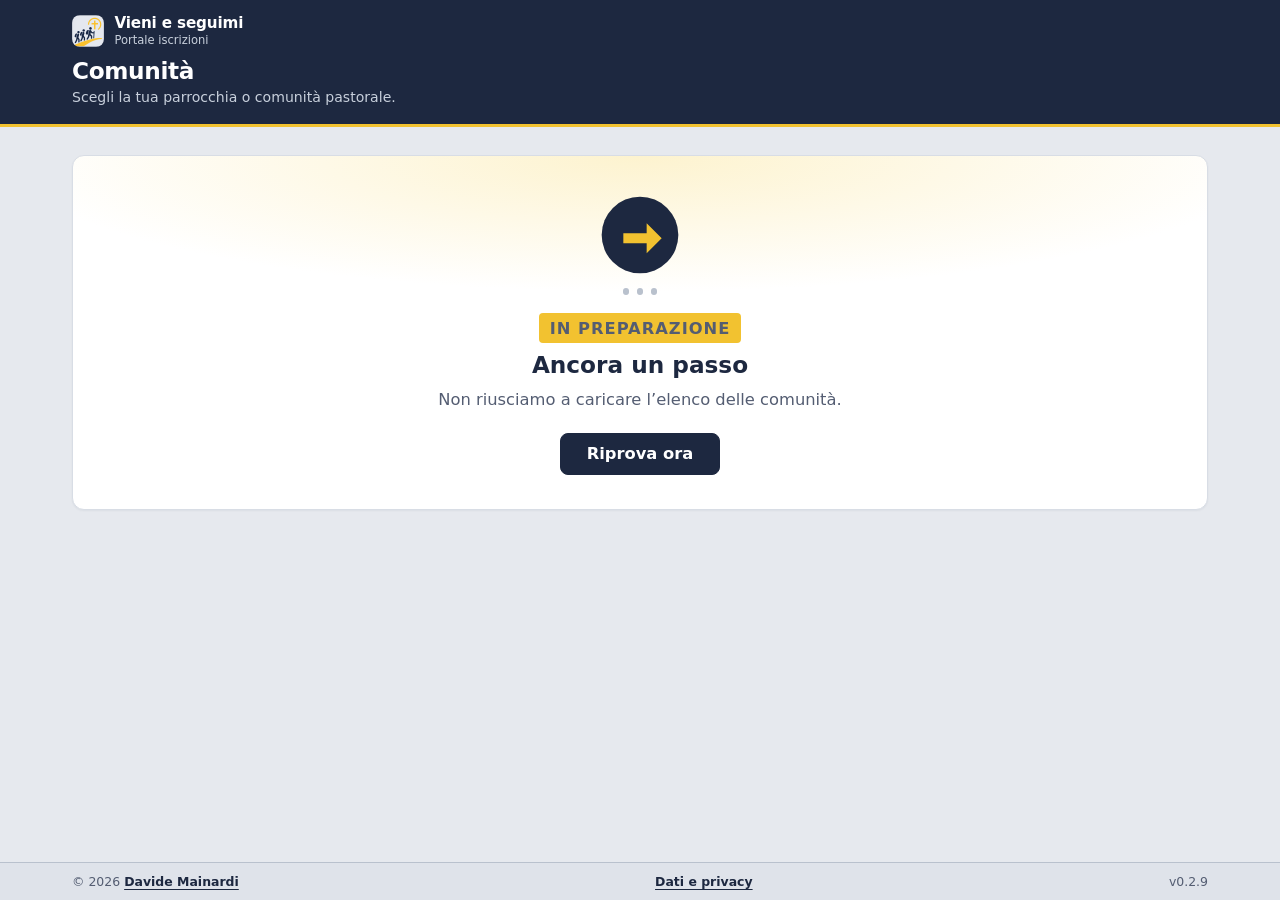
==== index.html @ 907c8ead "chore(release): publish v0.2.9" ====
<!doctype html>
<html lang="it">
<head>
<meta charset="utf-8">
<meta name="viewport" content="width=device-width, initial-scale=1">
<meta http-equiv="Content-Security-Policy" content="default-src 'self'; script-src 'self' 'unsafe-inline'; style-src 'self' 'unsafe-inline' https://fonts.googleapis.com; font-src https://fonts.gstatic.com; img-src 'self' data: blob: https:; connect-src 'self' https://script.google.com https://script.googleusercontent.com; object-src 'none'; base-uri 'self'; form-action 'self'">
<meta name="referrer" content="strict-origin-when-cross-origin">
<title>Vieni e seguimi — iscrizioni ai pellegrinaggi</title>
<meta name="description" content="Vieni e seguimi: iscrizioni ai pellegrinaggi della parrocchia.">
<meta property="og:title" content="Vieni e seguimi — iscrizioni ai pellegrinaggi">
<meta property="og:description" content="Compila il modulo per iscriverti. Ricevi subito un’email di riepilogo; la conferma arriva dalla segreteria.">
<meta property="og:image" content="https://vienieseguimi.github.io/img/og-image.png">
<meta property="og:image:width" content="1200">
<meta property="og:image:height" content="630">
<meta property="og:type" content="website">
<meta name="theme-color" content="#1d2840">
<!-- Su GitHub Pages di progetto: basePath = '/nome-repo' (stesso valore in config.js). -->
<script>window.PELLEGRINAGGIO_BOOT = { basePath: '' };</script>
<script>
(function (b) {
  b = String(b || '').replace(/\/$/, '');
  document.write('<base href="' + location.origin + (b || '') + '/">');
})(window.PELLEGRINAGGIO_BOOT.basePath);
</script>
<link rel="icon" href="favicon.svg" type="image/svg+xml">
<link rel="icon" href="favicon.ico" sizes="any">
<link rel="apple-touch-icon" href="apple-touch-icon.png">
<link rel="manifest" href="manifest.webmanifest">
<link rel="preconnect" href="https://fonts.googleapis.com">
<link rel="preconnect" href="https://fonts.gstatic.com" crossorigin>
<link href="https://fonts.googleapis.com/css2?family=Atkinson+Hyperlegible:ital,wght@0,400;0,700;1,400&display=swap" rel="stylesheet">
<link rel="stylesheet" href="css/base.css">
<link rel="stylesheet" href="css/registration.css">
</head>
<body>

<!-- Home: elenco pellegrinaggi aperti -->
<div id="vista-home" hidden>
  <header class="testata">
    <div class="colonna">
      <div class="testata-brand-riga">
        <a class="testata-indietro" id="link-portale-home" href="/" hidden aria-label="Tutte le comunità">←</a>
        <a class="brand" href="/" aria-label="Vieni e seguimi — home">
          <img class="brand-mark" data-brand-logo src="img/logo-icona.png" width="40" height="40" alt="">
          <span class="brand-testi">
            <span class="brand-nome" id="home-parrocchia" data-brand-nome>Vieni e seguimi</span>
            <span class="brand-sotto" id="home-brand-sotto">Iscrizioni ai pellegrinaggi</span>
          </span>
        </a>
      </div>
      <h1>Iscrizioni</h1>
      <p class="meta-home">Scegli il pellegrinaggio a cui vuoi iscriverti.</p>
    </div>
  </header>
  <main class="colonna" id="elenco-edizioni">
    <p class="caricamento-home" id="home-caricamento">Caricamento…</p>
    <div id="home-lista" class="lista-edizioni" hidden></div>
    <div id="home-vuoto" class="stato-home" hidden>
      <div class="stato-home-figura" aria-hidden="true">
        <svg class="stato-home-segnavia" viewBox="0 0 96 96" width="72" height="72" focusable="false">
          <circle cx="48" cy="48" r="46" fill="currentColor" class="stato-home-disco"/>
          <path d="M28 46h28V34l18 18-18 18V58H28z" fill="currentColor" class="stato-home-freccia"/>
        </svg>
      </div>
      <h2>Nessun pellegrinaggio aperto</h2>
      <p>Al momento non ci sono iscrizioni da compilare. Torna più tardi oppure scrivi alla segreteria.</p>
    </div>
    <div id="home-errore" class="stato-home stato-home-attesa" hidden role="status">
      <div class="stato-home-figura" aria-hidden="true">
        <svg class="stato-home-segnavia stato-home-segnavia-viva" viewBox="0 0 96 96" width="80" height="80" focusable="false">
          <circle cx="48" cy="48" r="46" fill="currentColor" class="stato-home-disco"/>
          <path d="M28 46h28V34l18 18-18 18V58H28z" fill="currentColor" class="stato-home-freccia"/>
        </svg>
        <span class="stato-home-passi">
          <i></i><i></i><i></i>
        </span>
      </div>
      <p class="stato-home-etichetta">In preparazione</p>
      <h2>Ancora un passo</h2>
      <p>Il servizio delle iscrizioni non è ancora attivo. Torna a questa pagina tra poco: qui comparirà l’elenco dei pellegrinaggi.</p>
      <p class="stato-home-azioni">
        <button type="button" class="btn" id="home-riprova">Riprova ora</button>
      </p>
    </div>
    <div id="home-portale" class="lista-edizioni" hidden></div>
    <div id="home-ente-mancante" class="stato-home" hidden role="status">
      <div class="stato-home-figura" aria-hidden="true">
        <svg class="stato-home-segnavia" viewBox="0 0 96 96" width="72" height="72" focusable="false">
          <circle cx="48" cy="48" r="46" fill="currentColor" class="stato-home-disco"/>
          <path d="M28 46h28V34l18 18-18 18V58H28z" fill="currentColor" class="stato-home-freccia"/>
        </svg>
      </div>
      <h2>Comunità non trovata</h2>
      <p id="home-ente-mancante-msg">Questo indirizzo non corrisponde a una parrocchia o comunità attiva.</p>
      <p class="stato-home-azioni"><a class="btn btn-secondario" id="link-portale-mancante" href="/">Torna all’elenco</a></p>
    </div>
  </main>
  <footer class="piede">
    <div class="colonna piede-interno">
      <div class="piede-blocco" id="piede-segreteria">
        <p class="piede-etichetta">Segreteria</p>
        <p><a href="secretariat.html" id="link-secretariat">Accesso al pannello segreteria</a></p>
      </div>
      <div class="piede-blocco" id="piede-piattaforma" hidden>
        <p class="piede-etichetta">Comunità</p>
        <p><a href="/">Tutte le comunità</a></p>
      </div>
      <div class="piede-blocco piede-portale" data-piede-portale hidden>
        <p class="piede-etichetta">Piattaforma</p>
        <a class="brand brand-piede" href="/" aria-label="Vieni e seguimi — portale">
          <img class="brand-mark" src="img/logo-icona.png" width="32" height="32" alt="">
          <span class="brand-testi">
            <span class="brand-nome">Vieni e seguimi</span>
            <span class="brand-sotto">Iscrizioni ai pellegrinaggi</span>
          </span>
        </a>
      </div>
      <div class="piede-meta">
        <p class="piede-copy">© 2026 <a href="https://github.com/davidemainardi" rel="noopener noreferrer" target="_blank">Davide Mainardi</a></p>
        <p class="piede-privacy"><a href="#privacy" data-apri-privacy>Dati e privacy</a></p>
        <p class="piede-versione" data-site-version></p>
      </div>
    </div>
  </footer>
</div>

<!-- Modulo iscrizione per un pellegrinaggio -->
<div id="vista-modulo" hidden>
<header class="testata">
  <div class="colonna">
    <div class="testata-brand-riga">
      <a class="testata-indietro" id="link-home-testata" href="/" aria-label="Tutti i pellegrinaggi">←</a>
      <a class="brand" id="link-brand-modulo" href="/" aria-label="Torna all’elenco">
        <img class="brand-mark" data-brand-logo src="img/logo-icona.png" width="40" height="40" alt="">
        <span class="brand-testi">
          <span class="brand-nome" data-brand-nome>Vieni e seguimi</span>
          <span class="brand-sotto">Iscrizioni ai pellegrinaggi</span>
        </span>
      </a>
    </div>
    <div class="testata-griglia">
      <div class="testata-titoli">
        <h1>
          <span class="meta" data-evento="meta"></span>
          <span class="titolo-evento" data-evento="titolo"></span>
        </h1>
      </div>
      <dl class="fatti">
        <div><dt>Quando</dt><dd data-evento="quando"></dd></div>
        <div><dt>Quota</dt><dd data-evento="quota"></dd></div>
        <div><dt>Iscrizioni</dt><dd data-evento="scadenza"></dd></div>
      </dl>
    </div>
  </div>
</header>

<main class="colonna" id="contenuto">

  <div id="chiuse" class="stato-home" hidden>
    <div class="stato-home-figura" aria-hidden="true">
      <svg class="stato-home-segnavia" viewBox="0 0 96 96" width="72" height="72" focusable="false">
        <circle cx="48" cy="48" r="46" fill="currentColor" class="stato-home-disco"/>
        <path d="M28 46h28V34l18 18-18 18V58H28z" fill="currentColor" class="stato-home-freccia"/>
      </svg>
    </div>
    <h2>Le iscrizioni sono chiuse</h2>
    <p>Per informazioni contatta <span data-evento="contatto"></span>.</p>
    <p class="stato-home-azioni"><a class="btn btn-secondario" id="link-altre" href="/">Altri pellegrinaggi</a></p>
  </div>

  <div id="non-ancora" class="stato-home" hidden>
    <div class="stato-home-figura" aria-hidden="true">
      <svg class="stato-home-segnavia" viewBox="0 0 96 96" width="72" height="72" focusable="false">
        <circle cx="48" cy="48" r="46" fill="currentColor" class="stato-home-disco"/>
        <path d="M28 46h28V34l18 18-18 18V58H28z" fill="currentColor" class="stato-home-freccia"/>
      </svg>
    </div>
    <h2>Le iscrizioni non sono ancora aperte</h2>
    <p>Potrai compilare e inviare l’iscrizione a partire dal <strong id="non-ancora-quando"></strong>.</p>
    <p>Per informazioni contatta <span data-evento="contatto"></span>.</p>
    <p class="stato-home-azioni"><a class="btn btn-secondario" id="link-non-ancora" href="/">Altri pellegrinaggi</a></p>
  </div>

  <div id="edizione-mancante" class="stato-home" hidden>
    <div class="stato-home-figura" aria-hidden="true">
      <svg class="stato-home-segnavia" viewBox="0 0 96 96" width="72" height="72" focusable="false">
        <circle cx="48" cy="48" r="46" fill="currentColor" class="stato-home-disco"/>
        <path d="M28 46h28V34l18 18-18 18V58H28z" fill="currentColor" class="stato-home-freccia"/>
      </svg>
    </div>
    <h2>Pellegrinaggio non trovato</h2>
    <p>Controlla il link oppure torna all’elenco.</p>
    <p class="stato-home-azioni"><a class="btn btn-secondario" id="link-home-mancante" href="/">Torna all’elenco</a></p>
  </div>

  <form id="modulo" novalidate hidden>
    <div class="modulo-guida">
      <p class="intro">Compila in <strong class="accento" id="intro-passi-n">4</strong> <span id="intro-passi-label">passi</span>. Ricevi subito un’email di riepilogo (non è ancora la conferma); la segreteria ti riscrive quando l’iscrizione è confermata.</p>

      <nav class="stepper" aria-label="Passi dell’iscrizione">
        <ol class="stepper-lista" id="stepper">
          <li class="stepper-voce" data-step="0" aria-current="step">
            <button type="button" class="stepper-btn" data-vai="0" disabled>
              <span class="stepper-num">1</span>
              <span class="stepper-label">Persona</span>
            </button>
          </li>
          <li class="stepper-voce" data-step="1">
            <button type="button" class="stepper-btn" data-vai="1" disabled>
              <span class="stepper-num">2</span>
              <span class="stepper-label">Contatti</span>
            </button>
          </li>
          <li class="stepper-voce" data-step="2">
            <button type="button" class="stepper-btn" data-vai="2" disabled>
              <span class="stepper-num">3</span>
              <span class="stepper-label">Camera</span>
            </button>
          </li>
          <li class="stepper-voce" id="stepper-documenti" data-step="3" hidden>
            <button type="button" class="stepper-btn" data-vai="3" disabled>
              <span class="stepper-num">4</span>
              <span class="stepper-label">Documenti</span>
            </button>
          </li>
          <li class="stepper-voce" id="stepper-invio" data-step="3">
            <button type="button" class="stepper-btn" id="stepper-btn-invio" data-vai="3" disabled>
              <span class="stepper-num" id="stepper-num-invio">4</span>
              <span class="stepper-label">Invio</span>
            </button>
          </li>
        </ol>
      </nav>
    </div>

    <div class="modulo-corpo">
    <div id="riepilogo-errori" class="riepilogo-errori" tabindex="-1" hidden>
      <h2>Mancano alcune informazioni</h2>
      <ul></ul>
    </div>

    <div class="passi">
      <fieldset class="gruppo passo-pannello" data-passo="0">
        <legend><h2>Chi partecipa</h2></legend>

        <div class="campi-riga">
          <div class="campo" data-campo="nome">
            <label for="nome">Nome</label>
            <p class="messaggio-errore" id="nome-errore"></p>
            <input type="text" id="nome" name="nome" autocomplete="given-name" maxlength="80" required aria-describedby="nome-errore">
          </div>

          <div class="campo" data-campo="cognome">
            <label for="cognome">Cognome</label>
            <p class="messaggio-errore" id="cognome-errore"></p>
            <input type="text" id="cognome" name="cognome" autocomplete="family-name" maxlength="80" required aria-describedby="cognome-errore">
          </div>
        </div>

        <div class="campo" data-campo="data_nascita">
          <label for="data_nascita_vista">Data di nascita</label>
          <span class="aiuto" id="data-aiuto">gg/mm/aaaa · oppure usa il calendario</span>
          <p class="messaggio-errore" id="data_nascita-errore"></p>
          <div class="data-picker">
            <input type="text" id="data_nascita_vista" inputmode="numeric" autocomplete="bday"
              placeholder="gg/mm/aaaa" maxlength="10" class="data-picker-testo"
              aria-describedby="data-aiuto data_nascita-errore" required>
            <label class="data-picker-trigger" for="data_nascita" title="Apri il calendario">
              <span class="visually-hidden">Apri il calendario</span>
              <svg viewBox="0 0 24 24" width="20" height="20" aria-hidden="true" focusable="false">
                <rect x="3" y="5" width="18" height="16" rx="2" fill="none" stroke="currentColor" stroke-width="2"/>
                <path d="M3 10h18M8 3v4M16 3v4" fill="none" stroke="currentColor" stroke-width="2" stroke-linecap="round"/>
              </svg>
              <input type="date" id="data_nascita" name="data_nascita" class="data-picker-nativo"
                lang="it" min="1900-01-01">
            </label>
          </div>
        </div>

        <div class="campo" data-campo="tutore" id="campo-tutore" hidden>
          <label for="tutore">Nome e cognome di un genitore o tutore</label>
          <span class="aiuto">Chi partecipa è minorenne: serve un adulto di riferimento.</span>
          <p class="messaggio-errore" id="tutore-errore"></p>
          <input type="text" id="tutore" name="tutore" maxlength="120" aria-describedby="tutore-errore">
        </div>
      </fieldset>

      <fieldset class="gruppo passo-pannello" data-passo="1" hidden>
        <legend><h2>Come contattarti</h2></legend>

        <div class="campo" data-campo="email">
          <label for="email">Email</label>
          <span class="aiuto">Qui arriva subito il riepilogo; la conferma dell’iscrizione arriva dopo, dalla segreteria.</span>
          <p class="messaggio-errore" id="email-errore"></p>
          <input type="email" id="email" name="email" autocomplete="email" maxlength="120" required aria-describedby="email-errore" spellcheck="false">
        </div>

        <div class="campi-riga">
          <div class="campo" data-campo="telefono">
            <label for="telefono">Telefono</label>
            <p class="messaggio-errore" id="telefono-errore"></p>
            <input type="tel" id="telefono" name="telefono" autocomplete="tel" maxlength="30" required aria-describedby="telefono-errore">
          </div>

          <div class="campo" data-campo="comune">
            <label for="comune">Comune di residenza</label>
            <p class="messaggio-errore" id="comune-errore"></p>
            <input type="text" id="comune" name="comune" autocomplete="address-level2" maxlength="80" required aria-describedby="comune-errore">
          </div>
        </div>

        <div class="campo" data-campo="indirizzo">
          <label for="indirizzo">Indirizzo di residenza</label>
          <span class="aiuto">Via e numero civico. Serve alla segreteria per verificare l’appartenenza alla parrocchia.</span>
          <p class="messaggio-errore" id="indirizzo-errore"></p>
          <input type="text" id="indirizzo" name="indirizzo" autocomplete="street-address" maxlength="150" required aria-describedby="indirizzo-errore">
        </div>

        <fieldset class="campo scelta" id="campo-parrocchiano" data-campo="parrocchiano_dichiarato" aria-describedby="parrocchiano_dichiarato-errore">
          <legend>Fai parte della nostra parrocchia?</legend>
          <p class="messaggio-errore" id="parrocchiano_dichiarato-errore"></p>
          <div class="opzioni in-riga">
            <label class="opzione"><input type="radio" name="parrocchiano_dichiarato" value="si"> Sì</label>
            <label class="opzione"><input type="radio" name="parrocchiano_dichiarato" value="no"> No</label>
            <label class="opzione"><input type="radio" name="parrocchiano_dichiarato" value="non_so"> Non lo so</label>
          </div>
        </fieldset>
      </fieldset>

      <fieldset class="gruppo passo-pannello" data-passo="2" hidden>
        <legend><h2>Sistemazione</h2></legend>

        <fieldset class="campo scelta" data-campo="sistemazione" aria-describedby="sistemazione-errore">
          <legend>Che camera vuoi?</legend>
          <span class="aiuto">Camera singola con supplemento (posti limitati). In doppia iscrivi anche il compagno di camera in questo modulo.</span>
          <p class="messaggio-errore" id="sistemazione-errore"></p>
          <div class="opzioni">
            <label class="opzione"><input type="radio" name="sistemazione" value="doppia"> Camera doppia</label>
            <label class="opzione"><input type="radio" name="sistemazione" value="singola"> <span>Camera singola <span class="aiuto-inline">· con supplemento</span></span></label>
          </div>
        </fieldset>

        <div class="campi-riga" id="blocco-compagno" hidden>
          <div class="campo" data-campo="compagno_nome">
            <label for="compagno_nome">Nome del compagno di camera</label>
            <p class="messaggio-errore" id="compagno_nome-errore"></p>
            <input type="text" id="compagno_nome" name="compagno_nome" maxlength="80" aria-describedby="compagno_nome-errore">
          </div>
          <div class="campo" data-campo="compagno_cognome">
            <label for="compagno_cognome">Cognome del compagno di camera</label>
            <p class="messaggio-errore" id="compagno_cognome-errore"></p>
            <input type="text" id="compagno_cognome" name="compagno_cognome" maxlength="80" aria-describedby="compagno_cognome-errore">
          </div>
        </div>

        <div class="campo" data-campo="esigenze">
          <label for="esigenze">Esigenze alimentari o di mobilità <span class="facoltativo">(facoltativo)</span></label>
          <span class="aiuto">Per esempio un’allergia, una dieta, la difficoltà a fare le scale. Scrivi solo ciò che serve all’organizzazione.</span>
          <p class="messaggio-errore" id="esigenze-errore"></p>
          <textarea id="esigenze" name="esigenze" maxlength="500" rows="3" aria-describedby="esigenze-errore"></textarea>
        </div>

        <div class="campo" data-campo="note">
          <label for="note">Altro da dire alla segreteria <span class="facoltativo">(facoltativo)</span></label>
          <p class="messaggio-errore" id="note-errore"></p>
          <textarea id="note" name="note" maxlength="1000" rows="3" aria-describedby="note-errore"></textarea>
        </div>
      </fieldset>

      <div class="gruppo passo-pannello" id="passo-documenti" data-passo="3" hidden>
        <h2 class="titolo-passo">Documenti da scaricare</h2>
        <p class="aiuto-passo">Scarica i file preparati dalla segreteria, poi conferma di averli presi in visione.</p>
        <ul id="lista-documenti" class="lista-documenti"></ul>
        <div class="campo consenso" data-campo="documenti_confermati">
          <p class="messaggio-errore" id="documenti_confermati-errore"></p>
          <label class="opzione">
            <input type="checkbox" id="documenti_confermati" name="documenti_confermati" aria-describedby="documenti_confermati-errore">
            <span>Ho scaricato / preso visione dei documenti indicati sopra.</span>
          </label>
        </div>
      </div>

      <div class="gruppo passo-pannello" id="passo-invio" data-passo="3" hidden>
        <h2 class="titolo-passo">Conferma e invia</h2>
        <p class="aiuto-passo">Controlla il consenso e invia l’iscrizione.</p>

        <div class="campo consenso" data-campo="consenso_privacy">
          <p class="messaggio-errore" id="consenso_privacy-errore"></p>
          <label class="opzione">
            <input type="checkbox" id="consenso_privacy" name="consenso_privacy" aria-describedby="consenso_privacy-errore">
            <span>Acconsento al trattamento dei dati di questo modulo, comprese le eventuali esigenze alimentari o di salute che ho indicato, per organizzare il pellegrinaggio.</span>
          </label>
          <details class="informativa">
            <summary>Come usiamo i tuoi dati</summary>
            <p>I dati sono raccolti dalla <span data-evento="parrocchia"></span> solo per organizzare il pellegrinaggio: iscrizione, prenotazione di trasporto e alloggio, comunicazioni ai partecipanti. Li vedono solo la segreteria parrocchiale e, per quanto necessario, l’agenzia di viaggio e le strutture che ci ospitano.</p>
            <p>Sono conservati fino alla chiusura amministrativa del pellegrinaggio e poi cancellati. Puoi chiederne in ogni momento la correzione o la cancellazione scrivendo a <span data-evento="contatto"></span>.</p>
          </details>
        </div>
      </div>
    </div>

    <div class="trappola" aria-hidden="true">
      <label for="sito_web">Non compilare questo campo</label>
      <input type="text" id="sito_web" name="sito_web" tabindex="-1" autocomplete="off">
    </div>

    <p id="errore-invio" class="errore-invio" role="alert" hidden></p>

    <div class="barra-passi">
      <button type="button" class="btn btn-secondario" id="indietro" hidden>Indietro</button>
      <button type="button" class="btn" id="avanti">Avanti</button>
      <button type="submit" class="btn invia" id="invia" hidden>Invia iscrizione</button>
    </div>
    </div>
  </form>

  <section id="ricevuta" class="ricevuta" hidden tabindex="-1" aria-labelledby="ricevuta-titolo">
    <div class="congratulazioni">
      <p class="congratulazioni-kicker">Congratulazioni</p>
      <h2 id="ricevuta-titolo">Iscrizione inviata</h2>
      <p class="ricevuta-nome" id="ricevuta-nome"></p>

      <div class="posto-grande" role="group" aria-labelledby="posto-etichetta">
        <p class="posto-etichetta" id="posto-etichetta">Numero in lista da gestire</p>
        <p class="posto-numero" id="posto-numero"></p>
        <p class="posto-codice">Codice <span id="posto-codice"></span></p>
      </div>

      <p>Ti arriverà un’email con il <strong>riepilogo</strong> di quanto hai inserito a <strong id="ricevuta-email"></strong>. Se non la trovi, guarda anche nella posta indesiderata.</p>
      <p class="ricevuta-nota">Quell’email è solo un riepilogo: <strong>non è ancora la conferma</strong> dell’iscrizione.</p>
      <p id="ricevuta-seguito">La segreteria controllerà la pratica e ti scriverà quando l’iscrizione sarà confermata. Per ora non devi fare altro.</p>
      <p class="ricevuta-compagno aiuto" id="ricevuta-compagno" hidden></p>
    </div>
    <div class="azioni-ricevuta" id="ricevuta-link-box" hidden>
      <a class="btn" id="ricevuta-link" href="#">Vedi la tua iscrizione</a>
      <p class="aiuto">Qui trovi sempre lo stato dell’iscrizione e i documenti. Lo stesso link è nell’email.</p>
    </div>
  </section>

  <section id="pagina-iscrizione" class="pagina-iscrizione" hidden tabindex="-1" aria-labelledby="pagina-iscrizione-titolo">
    <p class="pagina-iscrizione-caricamento" id="pagina-iscrizione-caricamento">Caricamento…</p>
    <div id="pagina-iscrizione-errore" class="avviso" hidden>
      <h2>Iscrizione non trovata</h2>
      <p id="pagina-iscrizione-errore-msg">Il link non è valido o l’iscrizione non è più disponibile.</p>
      <p class="aiuto"><a id="pagina-iscrizione-torna" href="/">Torna all’elenco</a></p>
    </div>
    <div id="pagina-iscrizione-corpo" hidden>
      <p class="pagina-iscrizione-etichetta">La tua iscrizione</p>
      <h2 id="pagina-iscrizione-titolo"></h2>
      <p class="pagina-iscrizione-meta" id="pagina-iscrizione-meta"></p>
      <div class="pagina-iscrizione-scheda">
        <p class="pagina-iscrizione-nome" id="pagina-iscrizione-nome"></p>
        <p class="pagina-iscrizione-codice">Codice <strong id="pagina-iscrizione-codice"></strong></p>
        <p class="pagina-iscrizione-stato">
          <span class="pillola" id="pagina-iscrizione-stato"></span>
        </p>
        <div id="pagina-iscrizione-partecipanti" class="pagina-iscrizione-partecipanti" hidden>
          <p class="aiuto">Iscritti in questa pratica</p>
          <ul id="pagina-iscrizione-partecipanti-lista"></ul>
        </div>
        <p class="aiuto" id="pagina-iscrizione-motivo" hidden></p>
        <p class="aiuto" id="pagina-iscrizione-contatto"></p>
      </div>
      <div id="pagina-iscrizione-documenti-box" class="pagina-iscrizione-docs" hidden>
        <h3>Documenti</h3>
        <p class="aiuto">Puoi scaricarli di nuovo quando ti serve.</p>
        <ul id="pagina-iscrizione-documenti" class="lista-documenti"></ul>
      </div>
    </div>
  </section>

</main>

<footer class="piede">
  <div class="colonna piede-interno">
    <div class="piede-blocco">
      <p class="piede-etichetta">Informazioni</p>
      <p>Per domande sull’iscrizione contatta <span data-evento="contatto"></span>.</p>
    </div>
    <div class="piede-blocco">
      <p class="piede-etichetta">Navigazione</p>
      <p><a id="link-home-piede" href="/">Torna all’elenco dei pellegrinaggi</a></p>
    </div>
    <div class="piede-meta">
      <p class="piede-copy">© 2026 <a href="https://github.com/davidemainardi" rel="noopener noreferrer" target="_blank">Davide Mainardi</a></p>
      <p class="piede-privacy"><a href="#privacy" data-apri-privacy>Dati e privacy</a></p>
      <p class="piede-versione" data-site-version></p>
    </div>
  </div>
</footer>
</div>

<dialog id="dialog-privacy" class="dialog-privacy" aria-labelledby="privacy-titolo">
  <div class="dialog-privacy-corpo">
    <h2 id="privacy-titolo">Dati e privacy</h2>
    <p>I dati delle iscrizioni ai pellegrinaggi sono <strong>salvati e gestiti esclusivamente dalle singole realtà parrocchiali</strong> (o comunità pastorali) che usano questa piattaforma, ciascuna sul proprio foglio e backend Apps Script.</p>
    <p><strong>Vieni e seguimi</strong> funge solo da aggregatore dei moduli di iscrizione: mette a disposizione le pagine di compilazione e il collegamento all’ente giusto. Non conserva i dati personali dei partecipanti e non li usa per altri scopi.</p>
    <p>Per correzione, cancellazione o informazioni sui tuoi dati, contatta la segreteria della comunità a cui ti sei iscritto.</p>
    <form method="dialog" class="dialog-privacy-azioni">
      <button type="submit" class="btn">Chiudi</button>
    </form>
  </div>
</dialog>

<script src="config.js"></script>
<script src="js/api.js"></script>
<script src="js/tenant.js"></script>
<script src="js/privacy.js"></script>
<script src="js/registration.js"></script>
</body>
</html>
---- css/base.css ----
/* Token e basi condivise da form e pannello. */
:root {
  color-scheme: light;
  --inchiostro: #1d2840;   /* testo, titoli */
  --inchiostro-soft: #2a3854;
  --grigio: #545d72;       /* testo secondario: 6.4:1 su bianco */
  --pietra: #e6e9ee;       /* sfondo pagina */
  --pietra-scura: #d5dae3;
  --carta: #ffffff;        /* superfici */
  --bordo: #b9c1cd;
  --bordo-tenue: #d8dde5;
  --segnavia: #f2c230;     /* il giallo delle frecce del Cammino: solo come segno, mai come testo */
  --segnavia-tenue: #fdf3cf;
  --timbro: #2c6a4c;       /* confermata */
  --timbro-tenue: #e3f0e8;
  --rifiuto: #9b3a2c;
  --rifiuto-tenue: #f6e4e0;
  --attesa: #3d5a8a;
  --attesa-tenue: #e4eaf4;
  --focus: #1d2840;

  --ombra-soft: 0 1px 2px rgba(29, 40, 64, .05);
  --ombra-media: 0 1px 3px rgba(29, 40, 64, .08);
  --ombra-forte: 0 2px 6px rgba(29, 40, 64, .12);

  --font: 'Atkinson Hyperlegible', 'Segoe UI', system-ui, sans-serif;
  --r-campo: 8px;
  --r-superficie: 12px;
  --transizione: .18s ease;
}

*, *::before, *::after { box-sizing: border-box; }
[hidden] { display: none !important; }

html { -webkit-text-size-adjust: 100%; scroll-behavior: smooth; }

body {
  margin: 0;
  background: var(--pietra);
  color: var(--inchiostro);
  font-family: var(--font);
  line-height: 1.5;
}

h1, h2, h3 { line-height: 1.15; margin: 0; }

a { color: var(--inchiostro); text-underline-offset: 3px; }

:focus-visible {
  outline: 3px solid var(--focus);
  outline-offset: 3px;
  box-shadow: 0 0 0 6px var(--segnavia);
  border-radius: 4px;
}

.visually-hidden {
  position: absolute !important;
  width: 1px; height: 1px; margin: -1px; padding: 0; overflow: hidden;
  clip: rect(0 0 0 0); white-space: nowrap; border: 0;
}

/* Marchio */
.brand {
  display: flex;
  align-items: center;
  gap: .65rem;
  margin: 0;
  text-decoration: none;
  color: inherit;
}
.brand-mark {
  width: 2.5rem;
  height: 2.5rem;
  flex: 0 0 auto;
  border-radius: 10px;
  display: block;
}
.brand-testi { min-width: 0; }
.brand-nome {
  display: block;
  font-weight: 700;
  font-size: 1.05rem;
  line-height: 1.25;
  letter-spacing: -.01em;
  overflow-wrap: anywhere;
}
.brand-sotto {
  display: block;
  font-size: .78rem;
  font-weight: 400;
  opacity: .78;
  margin-top: .12rem;
  line-height: 1.25;
}
.testata .brand { color: #fff; margin-bottom: 0; }
.testata .brand-sotto { color: #c8d0dc; opacity: 1; }
.brand-compatto { margin: 0 0 .35rem; }
.brand-compatto .brand-mark { width: 2rem; height: 2rem; border-radius: 8px; }
.parrocchia { /* legacy: ora usa .brand-nome sull’home */
  margin: 0;
  font-size: .8rem;
  font-weight: 700;
  color: #fff;
  line-height: 1.3;
}

/* Logo org in header: oggetto cover in box fisso */
.brand-mark[data-logo-ente="1"] {
  object-fit: contain;
  background: #fff;
}
.brand-piede {
  margin: 0;
  color: inherit;
  text-decoration: none;
}
.brand-piede .brand-mark {
  width: 1.65rem;
  height: 1.65rem;
  border-radius: 6px;
}
.piede-portale .brand-piede { margin-top: 0; }
.piede-segreteria {
  margin-top: 2rem;
  padding: 1.25rem 24px 2rem;
  border-top: 1px solid var(--bordo-tenue);
  background: var(--pietra);
}
.piede-segreteria .piede-interno { max-width: 72rem; margin: 0 auto; }

/* Pulsanti */
.btn {
  display: inline-flex; align-items: center; justify-content: center; gap: .4em;
  min-height: 42px; padding: 0 1em;
  border: 1.5px solid var(--inchiostro); border-radius: var(--r-campo);
  background: var(--inchiostro); color: #fff;
  font: inherit; font-weight: 700; cursor: pointer; text-decoration: none;
  transition: background var(--transizione), border-color var(--transizione), transform var(--transizione), box-shadow var(--transizione);
}
.btn:hover { background: var(--inchiostro-soft); border-color: var(--inchiostro-soft); }
.btn:active:not([disabled]) { transform: translateY(1px); }
.btn[disabled] { opacity: .55; cursor: not-allowed; transform: none; }
.btn-secondario { background: var(--carta); color: var(--inchiostro); }
.btn-secondario:hover { background: var(--pietra); border-color: var(--inchiostro); }
.btn-timbro { background: var(--timbro); border-color: var(--timbro); }
.btn-timbro:hover { background: #22563d; border-color: #22563d; }
.btn-timbro[disabled], .btn-timbro[disabled]:hover { background: var(--carta); color: var(--grigio); border-color: var(--bordo-tenue); opacity: 1; }
.btn-rifiuto { background: var(--carta); color: var(--rifiuto); border-color: var(--rifiuto); }
.btn-rifiuto:hover { background: var(--rifiuto-tenue); }
.btn-piccolo { min-height: 32px; padding: 0 .7em; font-size: .85rem; border-width: 1.5px; }

/* Campi */
.campo { margin: 0 0 .9rem; }
.campo > label, .campo > .etichetta, fieldset.scelta > legend {
  display: block; font-weight: 700; margin-bottom: .28rem;
}
.aiuto { display: block; color: var(--grigio); font-size: .86em; margin: 0 0 .3rem; line-height: 1.35; }
input[type=text], input[type=email], input[type=tel], input[type=password], input[type=search],
input[type=url], input[type=number], input[type=date], input[type=datetime-local], input[type=time],
select, textarea {
  width: 100%; min-height: 44px; padding: .45rem .7rem;
  border: 1.5px solid var(--bordo); border-radius: var(--r-campo);
  background: var(--carta); color: var(--inchiostro); font: inherit;
  transition: border-color var(--transizione), box-shadow var(--transizione);
}
textarea { min-height: 5.5rem; resize: vertical; }
/* Spunte e scelte: colore dell'app ovunque. :where() non pesa, così le regole locali (.opzione, .spunta, switch) restano libere. */
:where(input[type=checkbox], input[type=radio]) { width: 1.15rem; height: 1.15rem; accent-color: var(--inchiostro); }
input:hover, select:hover, textarea:hover { border-color: var(--grigio); }
input:focus-visible, select:focus-visible, textarea:focus-visible {
  border-color: var(--inchiostro);
  box-shadow: 0 0 0 3px var(--segnavia-tenue);
}
.campo.errore input, .campo.errore select, .campo.errore textarea,
fieldset.errore .opzione { border-color: var(--rifiuto); }
.messaggio-errore { display: none; color: var(--rifiuto); font-weight: 700; margin: .1rem 0 .4rem; }
.errore > .messaggio-errore, .errore .messaggio-errore { display: block; }

/* Meta footer: copyright, privacy e versione su una riga compatta */
.piede-meta {
  display: flex;
  flex-wrap: wrap;
  align-items: baseline;
  justify-content: space-between;
  gap: .25rem 1.25rem;
  width: 100%;
  margin: 0;
  padding: 0;
  border: 0;
  font-size: .78rem;
  color: var(--grigio);
  line-height: 1.3;
}
.piede-meta > p { margin: 0; }
.piede-meta a {
  font-weight: 700;
  color: var(--inchiostro);
  text-underline-offset: 3px;
}
.piede-meta a:hover { color: var(--inchiostro-soft); }
.piede-versione:empty { display: none; }
.facoltativo { font-weight: 400; color: var(--grigio); }

/* Popup Dati e privacy */
.dialog-privacy {
  border: 1px solid var(--bordo-tenue);
  border-radius: var(--r-superficie);
  padding: 0;
  max-width: min(28rem, calc(100vw - 2rem));
  width: 100%;
  background: var(--carta);
  color: var(--inchiostro);
  box-shadow: var(--ombra-forte);
}
.dialog-privacy::backdrop {
  background: rgba(29, 40, 64, .55);
}
.dialog-privacy-corpo {
  padding: 1.35rem 1.25rem 1.25rem;
}
.dialog-privacy-corpo h2 {
  font-size: 1.25rem;
  margin: 0 0 .85rem;
}
.dialog-privacy-corpo p {
  margin: 0 0 .75rem;
  color: var(--grigio);
  font-size: .98rem;
  line-height: 1.45;
}
.dialog-privacy-corpo p strong { color: var(--inchiostro); }
.dialog-privacy-azioni {
  display: flex;
  justify-content: flex-end;
  margin: 1.1rem 0 0;
  padding-top: .85rem;
  border-top: 1px solid var(--bordo-tenue);
}

@media (prefers-reduced-motion: reduce) {
  *, *::before, *::after { animation-duration: .01ms !important; animation-iteration-count: 1 !important; transition-duration: .01ms !important; }
  html { scroll-behavior: auto; }
}
---- css/registration.css ----
/* Modulo pubblico — mobile first; tablet 640; desktop 960; wide 1200.
   Obiettivi UX: gerarchia chiara, niente vuoti morti, leggibile per utenti anziani. */
html { height: 100%; overflow-x: clip; }
body {
  font-size: 1rem;
  min-height: 100%;
  min-height: 100dvh;
  display: flex;
  flex-direction: column;
  overflow-x: clip;
}

/* Vista a colonna: il footer resta in fondo alla pagina/viewport */
#vista-home,
#vista-modulo {
  flex: 1 0 auto;
  display: flex;
  flex-direction: column;
  min-height: 100dvh;
  width: 100%;
}
#vista-home > main,
#vista-modulo > main {
  flex: 1 0 auto;
}

.colonna {
  width: 100%;
  max-width: 38rem;
  margin: 0 auto;
  padding: 0 16px;
}

/* ---- Testata: brand + titolo + fatti in un’unica composizione */
.testata {
  background: var(--inchiostro);
  color: #fff;
  padding: .65rem 0 .85rem;
  border-bottom: 3px solid var(--segnavia);
}
.testata .brand-mark {
  width: 2rem;
  height: 2rem;
  border-radius: 8px;
}
.testata .brand-testi { min-width: 0; }
.testata .brand-nome {
  font-size: .95rem;
  white-space: nowrap;
  overflow: hidden;
  text-overflow: ellipsis;
}
.testata .brand-sotto {
  font-size: .72rem;
  margin-top: .05rem;
  white-space: nowrap;
  overflow: hidden;
  text-overflow: ellipsis;
}

/* Pulsante indietro: solo freccia, stesso aspetto su home e modulo */
.testata-indietro {
  flex: 0 0 auto;
  display: inline-flex;
  align-items: center;
  justify-content: center;
  width: 2.15rem;
  height: 2.15rem;
  margin: 0;
  padding: 0;
  font-size: 1.05rem;
  line-height: 1;
  font-weight: 700;
  color: #fff;
  text-decoration: none;
  background: rgba(255, 255, 255, .12);
  border: 1px solid rgba(255, 255, 255, .25);
  border-radius: 6px;
}
.testata-indietro:hover {
  background: rgba(255, 255, 255, .2);
  border-color: var(--segnavia);
  color: #fff;
  text-decoration: none;
}

.testata-brand-riga {
  display: flex;
  align-items: center;
  gap: .55rem;
  margin-bottom: .55rem;
  min-width: 0;
}
.testata-brand-riga .brand { margin-bottom: 0; min-width: 0; }

.testata-griglia {
  display: grid;
  gap: .45rem;
  align-items: start;
}
.testata-titoli { min-width: 0; }

.testata h1 {
  margin: 0;
  font-size: 1rem;
  letter-spacing: -.015em;
  line-height: 1.2;
  font-weight: 700;
}
/* Destinazione / meta: sopracciglio; titolo evento: segnale principale */
.testata h1 .meta {
  display: block;
  margin: 0 0 .2rem;
  font-size: .82rem;
  font-weight: 600;
  letter-spacing: .02em;
  color: #c8d0dc;
  overflow-wrap: anywhere;
}
.testata h1 .meta:empty { display: none; }
.testata h1 .titolo-evento {
  display: block;
  margin: 0;
  font-size: clamp(1.15rem, 4.5vw, 1.45rem);
  font-weight: 700;
  color: #fff;
  line-height: 1.2;
  overflow-wrap: anywhere;
}
.testata h1 .meta:empty + .titolo-evento {
  font-size: clamp(1.15rem, 4.5vw, 1.45rem);
}

.parrocchia {
  margin: 0;
  font-size: .78rem;
  line-height: 1.3;
  color: #c8d0dc;
  display: flex;
  align-items: flex-start;
  gap: .35rem;
  max-width: 36rem;
}
.parrocchia::before {
  content: '';
  width: 1rem; height: .5rem; flex: none;
  margin-top: .35em;
  background: var(--segnavia);
  clip-path: polygon(0 32%, 62% 32%, 62% 0, 100% 50%, 62% 100%, 62% 68%, 0 68%);
}

/* Mobile: fatti in colonna (legibili su telefono, anche per utenti anziani) */
.fatti {
  margin: 0;
  display: flex;
  flex-direction: column;
  flex-wrap: nowrap;
  gap: .28rem;
}
.fatti > div {
  display: flex;
  flex-wrap: wrap;
  align-items: baseline;
  gap: .15rem .35rem;
  padding: 0;
  border: 0;
}
.fatti > div:has(dd:empty) { display: none; }
.fatti dt {
  margin: 0;
  font-size: .8rem;
  font-weight: 400;
  color: #aeb6c4;
  text-transform: none;
  letter-spacing: 0;
  flex: 0 0 auto;
}
.fatti dt::after { content: ':'; }
.fatti dd {
  margin: 0;
  font-size: .92rem;
  font-weight: 700;
  color: #fff;
  line-height: 1.35;
  overflow-wrap: anywhere;
}

/* ---- Home */
#vista-home .testata h1 {
  font-size: clamp(1.2rem, 3.5vw, 1.45rem);
  font-weight: 700;
  color: #fff;
}
.meta-home { color: #c8d0dc; margin: .2rem 0 0; font-size: .88rem; line-height: 1.3; }
.lista-edizioni { display: grid; gap: .75rem; padding: 1.25rem 0 2rem; }
.lista-enti { gap: 1rem; }
.card-edizione {
  display: block;
  text-decoration: none;
  color: inherit;
  background: var(--carta);
  border-radius: var(--r-superficie);
  padding: 1.05rem 1.15rem 1rem;
  border: 1px solid var(--bordo-tenue);
  border-left: 3px solid var(--segnavia);
  transition: border-color var(--transizione), box-shadow var(--transizione), transform var(--transizione);
}
.card-edizione:hover { border-color: var(--bordo); box-shadow: var(--ombra-media); }
.card-edizione:active { transform: translateY(1px); }
.card-ente { padding: 1.25rem 1.3rem 1.15rem; }
.card-ente-logo {
  display: block;
  width: 3rem; height: 3rem;
  object-fit: contain;
  border-radius: 10px;
  margin: 0 0 .65rem;
  background: #fff;
  border: 1px solid var(--bordo-tenue);
}
.card-ente h2 { font-size: 1.25rem; }
.card-edizione h2 { font-size: 1.15rem; margin: 0 0 .25rem; }
.card-edizione .meta-card {
  display: block; font-weight: 400; color: var(--grigio);
  font-size: .85em; margin-top: .1rem;
}
.card-fatti, .card-quota { margin: .2rem 0 0; color: var(--grigio); font-size: .9rem; }
.card-cta {
  display: inline-flex;
  align-items: center;
  gap: .35rem;
  margin-top: .75rem;
  font-weight: 700;
  font-size: .95rem;
  color: var(--inchiostro);
  text-decoration: none;
}
.card-cta::after {
  content: '→';
  font-weight: 700;
  transition: transform var(--transizione);
}
.card-edizione:hover .card-cta { text-decoration: underline; text-underline-offset: 3px; }
.card-edizione:hover .card-cta::after { transform: translateX(2px); }
.caricamento-home {
  color: var(--grigio);
  text-align: center;
  padding: 2.25rem 0 2rem;
  font-size: 1.02rem;
}

/* Stati home: vuoto / servizio non pronto */
.stato-home {
  margin: 1.5rem 0 2rem;
  padding: 2rem 1.25rem 1.85rem;
  text-align: center;
  background:
    radial-gradient(ellipse 80% 55% at 50% 0%, var(--segnavia-tenue) 0%, transparent 70%),
    var(--carta);
  border: 1px solid var(--bordo-tenue);
  border-radius: var(--r-superficie);
  box-shadow: var(--ombra-soft);
}
.stato-home h2 {
  font-size: clamp(1.25rem, 3.5vw, 1.45rem);
  margin: 0 0 .55rem;
  color: var(--inchiostro);
}
.stato-home > p {
  margin: 0 auto;
  max-width: 28rem;
  color: var(--grigio);
  font-size: 1.02rem;
  line-height: 1.45;
}
.stato-home-etichetta {
  display: inline-block;
  margin: 0 0 .55rem !important;
  padding: .2rem .65rem;
  font-size: .78rem;
  font-weight: 700;
  letter-spacing: .06em;
  text-transform: uppercase;
  color: var(--inchiostro);
  background: var(--segnavia);
  border-radius: 4px;
}
.stato-home-figura {
  display: flex;
  flex-direction: column;
  align-items: center;
  gap: .85rem;
  margin: 0 0 1.15rem;
}
.stato-home-segnavia { display: block; color: var(--inchiostro); }
.stato-home-disco { color: var(--inchiostro); }
.stato-home-freccia { color: var(--segnavia); }
.stato-home-passi {
  display: flex;
  gap: .45rem;
  align-items: center;
}
.stato-home-passi i {
  display: block;
  width: .42rem;
  height: .42rem;
  border-radius: 50%;
  background: var(--bordo);
}
.stato-home-azioni { margin-top: 1.35rem !important; }
.stato-home-azioni .btn { min-width: 10rem; }

@keyframes stato-home-onda {
  0%, 100% { opacity: .35; transform: scale(.85); }
  40% { opacity: 1; transform: scale(1.15); background: var(--segnavia); }
}
@keyframes stato-home-scossa {
  0%, 100% { transform: translateX(0); }
  50% { transform: translateX(4px); }
}
.stato-home-segnavia-viva .stato-home-freccia {
  transform-origin: 40% 50%;
  animation: stato-home-scossa 2.4s ease-in-out infinite;
}
.stato-home-passi i:nth-child(1) { animation: stato-home-onda 1.6s ease-in-out infinite; }
.stato-home-passi i:nth-child(2) { animation: stato-home-onda 1.6s ease-in-out .25s infinite; }
.stato-home-passi i:nth-child(3) { animation: stato-home-onda 1.6s ease-in-out .5s infinite; }
@media (prefers-reduced-motion: reduce) {
  .stato-home-segnavia-viva .stato-home-freccia,
  .stato-home-passi i { animation: none; }
}

/* ---- Contenuto */
main {
  padding-top: 1.5rem;
  padding-bottom: 2rem;
}
main#contenuto { padding-top: 1.75rem; }

/* Superfici form: su mobile tutto in una card */
#modulo, .avviso, .ricevuta {
  background: var(--carta);
  border-radius: var(--r-superficie);
  padding: 1.2rem 1rem 1.35rem;
  border: 1px solid var(--bordo-tenue);
}
.avviso, .ricevuta { box-shadow: var(--ombra-soft); }

.intro {
  margin: 0 0 1rem;
  color: var(--grigio);
  font-size: .95rem;
  line-height: 1.45;
}
.intro .accento { color: var(--inchiostro); font-weight: 700; }

/* ---- Stepper */
.stepper { margin: 0 0 1.2rem; }
.stepper-lista {
  list-style: none; margin: 0; padding: 0;
  display: flex; align-items: flex-start; justify-content: space-between;
}
.stepper-voce {
  position: relative; flex: 1;
  display: flex; justify-content: center; min-width: 0;
}
.stepper-voce:not(:last-child)::after {
  content: '';
  position: absolute;
  top: .85rem;
  left: calc(50% + 1rem);
  right: calc(-50% + 1rem);
  height: 2px;
  background: var(--bordo-tenue);
  z-index: 0;
}
.stepper-voce.fatto:not(:last-child)::after { background: var(--segnavia); }
.stepper-btn {
  position: relative; z-index: 1;
  display: flex; flex-direction: column; align-items: center; gap: .3rem;
  margin: 0; padding: .2rem;
  border: 0; background: none;
  font: inherit; cursor: default;
  color: var(--bordo);
  min-width: 0;
  min-height: 44px;
}
.stepper-btn:not([disabled]) { cursor: pointer; }
.stepper-btn:not([disabled]):hover .stepper-num {
  box-shadow: 0 0 0 3px var(--segnavia-tenue);
}
.stepper-num {
  display: inline-flex; align-items: center; justify-content: center;
  width: 1.75rem; height: 1.75rem;
  border-radius: 50%;
  border: 2px solid var(--bordo-tenue);
  background: var(--carta);
  color: var(--grigio);
  font-weight: 700; font-size: .8rem;
  transition: background var(--transizione), border-color var(--transizione), color var(--transizione), box-shadow var(--transizione);
}
.stepper-label {
  font-size: .6rem;
  font-weight: 700;
  letter-spacing: .04em;
  text-transform: uppercase;
  color: var(--bordo);
  text-align: center;
  line-height: 1.15;
  max-width: 4.4rem;
}
.stepper-voce[aria-current=step] .stepper-num {
  background: var(--inchiostro);
  border-color: var(--inchiostro);
  color: #fff;
  box-shadow: 0 0 0 2px var(--segnavia);
}
.stepper-voce[aria-current=step] .stepper-label { color: var(--inchiostro); }
.stepper-voce.fatto .stepper-num {
  background: var(--timbro); border-color: var(--timbro); color: #fff;
}
.stepper-voce.fatto .stepper-label { color: var(--timbro); }

/* ---- Campi: ritmo verticale stretto e costante */
.passi { min-height: 0; }
.passo-pannello { margin: 0; }
.passo-pannello[hidden] { display: none !important; }
.gruppo { border: 0; padding: 0; min-width: 0; }
.gruppo > legend { padding: 0; margin-bottom: .65rem; width: 100%; }
.gruppo > legend h2,
.titolo-passo {
  font-size: 1.2rem;
  padding-bottom: .4rem;
  border-bottom: 1px solid var(--bordo-tenue);
  margin: 0 0 .85rem;
}
.aiuto-passo { color: var(--grigio); margin: -.2rem 0 .85rem; font-size: .93rem; }

.campi-riga {
  display: grid;
  grid-template-columns: 1fr;
  gap: 0;
}
.campi-riga > .campo { min-width: 0; }

fieldset.campo, fieldset.scelta { border: 0; padding: 0; min-width: 0; }
fieldset.campo > legend, fieldset.scelta > legend {
  padding: 0; font-weight: 700; margin-bottom: .3rem;
}
.facoltativo { font-weight: 400; color: var(--grigio); }
.corto { width: 3.75rem !important; text-align: center; }
.medio { max-width: 100%; }

/* Datepicker: campo + trigger integrati */
.data-picker {
  display: flex;
  align-items: stretch;
  width: 100%;
  max-width: 18rem;
  border: 1.5px solid var(--bordo);
  border-radius: var(--r-campo);
  background: var(--carta);
  overflow: hidden;
  transition: border-color var(--transizione), box-shadow var(--transizione);
}
.data-picker:focus-within {
  border-color: var(--inchiostro);
  box-shadow: 0 0 0 3px var(--segnavia-tenue);
}
.data-picker-testo {
  flex: 1;
  min-width: 0;
  border: 0 !important;
  border-radius: 0 !important;
  box-shadow: none !important;
  font-variant-numeric: tabular-nums;
  letter-spacing: .02em;
}
.data-picker-trigger {
  position: relative;
  flex: none;
  width: 44px;
  min-height: 44px;
  display: inline-flex;
  align-items: center;
  justify-content: center;
  margin: 0;
  border: 0;
  border-left: 1px solid var(--bordo-tenue);
  border-radius: 0;
  background: var(--pietra);
  color: var(--inchiostro);
  cursor: pointer;
}
.data-picker-trigger:hover { background: var(--pietra-scura); }
.data-picker-trigger svg { pointer-events: none; position: relative; z-index: 0; }
.data-picker-nativo {
  position: absolute;
  inset: 0;
  z-index: 1;
  width: 100%;
  height: 100%;
  margin: 0;
  padding: 0;
  border: 0;
  opacity: 0.011;
  cursor: pointer;
  font-size: 2rem;
}

.opzioni { display: grid; gap: .4rem; }
.opzioni.in-riga { grid-template-columns: 1fr; }
.opzione {
  display: flex; align-items: center; gap: .55rem;
  min-height: 44px; padding: .5rem .7rem;
  border: 1.5px solid var(--bordo); border-radius: var(--r-campo);
  background: var(--carta); cursor: pointer;
  transition: border-color var(--transizione), background var(--transizione);
}
.opzione:hover { border-color: var(--grigio); }
.opzione input { width: 1.15rem; height: 1.15rem; margin: 0; flex: none; accent-color: var(--inchiostro); }
.opzione:has(input:checked) {
  border-color: var(--inchiostro);
  background: var(--segnavia-tenue);
}
.opzione:has(input:focus-visible) { outline: 3px solid var(--focus); outline-offset: 2px; }
.aiuto-inline { color: var(--grigio); font-size: .88em; }

.consenso .opzione { align-items: flex-start; font-weight: 400; }
.consenso .opzione input { margin-top: .15rem; }

.lista-documenti {
  list-style: none;
  margin: 0 0 1.25rem;
  padding: 0;
  display: flex;
  flex-direction: column;
  gap: .75rem;
}
.lista-documenti .btn { width: 100%; text-align: center; }
.informativa { margin-top: .55rem; }
.informativa summary {
  cursor: pointer; text-decoration: underline; text-underline-offset: 3px;
  padding: .3rem 0; color: var(--grigio); font-size: .93rem;
}
.informativa summary:hover { color: var(--inchiostro); }
.informativa p { color: var(--grigio); font-size: .9em; }

.trappola { position: absolute; left: -9999px; width: 1px; height: 1px; overflow: hidden; }

/* ---- CTA */
.barra-passi {
  display: flex; flex-wrap: nowrap; gap: .5rem;
  margin-top: 1.1rem;
  padding-top: .85rem;
  border-top: 1px solid var(--bordo-tenue);
}
.barra-passi .btn { flex: 1; min-width: 0; }
.barra-passi #avanti,
.barra-passi .invia { margin-left: 0; }
.invia { min-height: 44px; }

#modulo { padding-bottom: 5.75rem; }
.barra-passi {
  position: fixed; left: 0; right: 0; bottom: 0; z-index: 15;
  margin: 0;
  padding: .65rem 16px calc(.65rem + env(safe-area-inset-bottom));
  border-top: 1px solid var(--bordo-tenue);
  background: var(--carta);
}
#modulo:has(+ #ricevuta:not([hidden])) .barra-passi,
#modulo[hidden] .barra-passi { display: none; }

.riepilogo-errori {
  border: 2px solid var(--rifiuto); border-radius: var(--r-campo);
  padding: .7rem .9rem; margin-bottom: .9rem;
  background: var(--rifiuto-tenue);
}
.riepilogo-errori h2 { font-size: 1.05rem; margin-bottom: .3rem; }
.riepilogo-errori ul { margin: 0; padding-left: 1.1rem; }
.riepilogo-errori a { color: var(--rifiuto); font-weight: 700; }
.errore-invio {
  background: var(--rifiuto-tenue); color: var(--rifiuto); font-weight: 700;
  border-radius: var(--r-campo); padding: .65rem .8rem; font-size: .95rem;
}

/* ---- Ricevuta / congratulazioni */
.ricevuta:focus { outline: none; }
.congratulazioni {
  text-align: center;
}
.congratulazioni-kicker {
  margin: 0 0 .35rem;
  font-size: .95rem;
  font-weight: 700;
  letter-spacing: .04em;
  text-transform: uppercase;
  color: var(--timbro);
}
.ricevuta h2 { font-size: 1.55rem; margin: 0 0 .35rem; }
.ricevuta-nome { font-size: 1.1em; font-weight: 700; margin: 0 0 1rem; }
.posto-grande {
  margin: 0 auto 1.15rem;
  padding: 1rem 1.1rem 1.05rem;
  max-width: 18rem;
  border: 2px solid var(--timbro);
  border-radius: 12px;
  background: var(--timbro-tenue);
  animation: posto-entra .5s cubic-bezier(.2, .9, .3, 1.15) both .05s;
}
@keyframes posto-entra {
  from { opacity: 0; transform: scale(.92); }
  to { opacity: 1; transform: none; }
}
.posto-etichetta {
  margin: 0 0 .15rem;
  font-size: .95rem;
  font-weight: 700;
  color: var(--grigio);
}
.posto-numero {
  margin: 0;
  font-size: clamp(3.2rem, 14vw, 4.6rem);
  line-height: 1;
  font-weight: 700;
  font-variant-numeric: tabular-nums;
  color: var(--inchiostro);
  letter-spacing: -.02em;
}
.posto-codice {
  margin: .45rem 0 0;
  font-size: .92rem;
  color: var(--grigio);
  font-variant-numeric: tabular-nums;
}
.ricevuta-nota { margin: .55rem 0; }
.azioni-ricevuta { margin-top: 1.1rem; padding-top: .95rem; border-top: 1px solid var(--bordo-tenue); text-align: center; }
.azioni-ricevuta .aiuto { margin-top: .35rem; }

.avviso { border-left: 4px solid var(--attesa); }
.avviso h2 { font-size: 1.2rem; margin-bottom: .35rem; }

.ricevuta-link { margin-top: 1rem; word-break: break-all; }
.ricevuta-link a { font-weight: 700; }

/* Pagina personale iscrizione (?uuid=) */
.pagina-iscrizione {
  background: var(--carta);
  border: 1px solid var(--bordo-tenue);
  border-radius: var(--r-superficie);
  padding: 1.35rem 1.25rem 1.5rem;
  box-shadow: var(--ombra-soft);
  max-width: 42rem;
}
.pagina-iscrizione:focus { outline: none; }
.pagina-iscrizione-caricamento { margin: 0; color: var(--grigio); }
.pagina-iscrizione-etichetta {
  margin: 0 0 .35rem;
  font-size: .75rem;
  font-weight: 700;
  letter-spacing: .04em;
  text-transform: uppercase;
  color: var(--grigio);
}
.pagina-iscrizione-titolo { font-size: 1.45rem; margin: 0 0 .25rem; }
.pagina-iscrizione-meta { margin: 0 0 1.15rem; color: var(--grigio); }
.pagina-iscrizione-scheda {
  padding: 1rem 1.05rem;
  background: var(--pietra);
  border-radius: var(--r-campo);
  margin-bottom: 1.25rem;
}
.pagina-iscrizione-nome { margin: 0 0 .35rem; font-size: 1.15rem; font-weight: 700; }
.pagina-iscrizione-codice { margin: 0 0 .75rem; font-variant-numeric: tabular-nums; }
.pagina-iscrizione-stato { margin: 0 0 .5rem; }
.pagina-iscrizione-docs h3 { font-size: 1.05rem; margin: 0 0 .35rem; }
.pagina-iscrizione .pillola {
  display: inline-block;
  padding: .25rem .7rem;
  border-radius: 999px;
  font-size: .9rem;
  font-weight: 700;
}
.pagina-iscrizione .s-in_attesa { background: var(--attesa-tenue); color: var(--attesa); }
.pagina-iscrizione .s-lista_attesa { background: #f3eee4; color: #7a5c2e; }
.pagina-iscrizione .s-confermata { background: var(--timbro-tenue); color: var(--timbro); }
.pagina-iscrizione .s-rifiutata { background: var(--rifiuto-tenue); color: var(--rifiuto); }
.pagina-iscrizione .s-annullata { background: #eceef1; color: var(--grigio); }

/* Footer sticky in fondo (viewport se contenuto corto, fine pagina se lungo) */
.piede {
  margin-top: auto;
  flex-shrink: 0;
  background: #dfe3ea;
  border-top: 1px solid var(--bordo);
  color: var(--grigio);
  font-size: .82rem;
  padding: .55rem 0 calc(.55rem + env(safe-area-inset-bottom));
}
#vista-modulo .piede {
  padding-bottom: calc(5rem + env(safe-area-inset-bottom));
}
.piede-interno {
  display: grid;
  grid-template-columns: 1fr 1fr;
  gap: .45rem .85rem;
  align-items: start;
}
.piede-blocco { min-width: 0; }
.piede-etichetta {
  margin: 0 0 .1rem;
  font-size: .65rem;
  font-weight: 700;
  letter-spacing: .04em;
  text-transform: uppercase;
  color: var(--inchiostro);
  line-height: 1.2;
}
.piede p { margin: 0; line-height: 1.3; }
.piede a {
  font-weight: 700;
  color: var(--inchiostro);
  text-underline-offset: 3px;
}
.piede a:hover { color: var(--inchiostro-soft); }
.piede-portale .brand-piede { gap: .45rem; }
.piede-portale .brand-mark {
  width: 1.65rem;
  height: 1.65rem;
  border-radius: 6px;
}
.piede-portale .brand-nome { font-size: .85rem; line-height: 1.2; }
.piede-portale .brand-sotto { display: none; }
.piede-meta {
  grid-column: 1 / -1;
  margin-top: .15rem;
  padding-top: 0;
  border-top: 0;
}

/* =========================================================
   Tablet ≥ 640px
   ========================================================= */
@media (min-width: 640px) {
  .colonna { max-width: 46rem; padding: 0 22px; }
  main#contenuto { padding-top: 2rem; }

  .testata { padding: .75rem 0 1rem; }
  .testata-griglia {
    grid-template-columns: 1fr;
    grid-template-areas: "titoli" "fatti";
    row-gap: .55rem;
    align-items: start;
    max-width: 42rem;
  }
  .testata-titoli { grid-area: titoli; }
  /* Tablet+: fatti in riga sotto il titolo */
  .fatti {
    grid-area: fatti;
    flex-direction: row;
    flex-wrap: wrap;
    gap: .4rem 1.35rem;
    padding: 0;
    border: 0;
  }
  .testata h1 .meta { font-size: .88rem; }
  .testata h1 .titolo-evento,
  .testata h1 .meta:empty + .titolo-evento { font-size: 1.55rem; }
  .fatti dt { font-size: .8rem; }
  .fatti dd { font-size: .92rem; }

  .intro { max-width: 36em; }

  .stepper-num { width: 1.85rem; height: 1.85rem; font-size: .85rem; }
  .stepper-label { font-size: .68rem; max-width: 5.5rem; }
  .stepper-voce:not(:last-child)::after {
    top: .92rem;
    left: calc(50% + 1.1rem);
    right: calc(-50% + 1.1rem);
  }

  #modulo, .avviso, .ricevuta { padding: 1.4rem 1.5rem 1.5rem; }
  .stato-home { padding: 2.4rem 1.75rem 2.1rem; margin: 1.75rem 0 2.5rem; }
  #modulo { padding-bottom: 1.5rem; }

  .campi-riga {
    grid-template-columns: 1fr 1fr;
    gap: 0 1rem;
  }
  .campi-riga > .campo { margin-bottom: .9rem; }

  .opzioni.in-riga { grid-template-columns: repeat(3, 1fr); }
  .opzioni:not(.in-riga) { grid-template-columns: 1fr 1fr; }

  .barra-passi {
    position: static;
    flex-wrap: wrap;
    margin-top: 1.15rem;
    padding: .9rem 0 0;
    border-top: 1px solid var(--bordo-tenue);
    background: none;
    box-shadow: none;
  }
  .barra-passi .btn { flex: none; min-width: 8.5rem; }
  .barra-passi #avanti,
  .barra-passi .invia { margin-left: auto; }

  .credenziale { padding: 1.25rem 140px 1.15rem 1.15rem; min-height: 150px; }
  .ricevuta h2 { font-size: 1.7rem; }
  .posto-grande { max-width: 20rem; padding: 1.15rem 1.25rem; }
  .posto-numero { font-size: 4.8rem; }

  .piede { padding: .55rem 0 .6rem; }
  #vista-modulo .piede { padding-bottom: .6rem; }
  .piede-interno {
    grid-template-columns: repeat(3, minmax(0, 1fr));
    gap: .4rem 1.25rem;
    align-items: start;
  }
  .lista-edizioni { gap: .85rem; padding: 1.5rem 0 2.5rem; }
}

/* =========================================================
   Desktop ≥ 960px
   Guida fuori dalla card → niente vuoto bianco sotto i campi
   ========================================================= */
@media (min-width: 960px) {
  .colonna { max-width: 70rem; padding: 0 32px; }

  .testata { padding: .85rem 0 1.15rem; }
  .testata-griglia { max-width: 48rem; }
  .testata h1 .meta { font-size: .9rem; }
  .testata h1 .titolo-evento,
  .testata h1 .meta:empty + .titolo-evento { font-size: 1.75rem; }

  main#contenuto {
    padding-top: 2.25rem;
    padding-bottom: 2.75rem;
  }

  /* Il form non è più una card unica: solo il corpo lo è */
  #modulo {
    display: flex;
    align-items: flex-start;
    gap: 2.75rem;
    background: transparent;
    border: 0;
    border-radius: 0;
    padding: 0;
    box-shadow: none;
  }
  #modulo .modulo-guida {
    flex: 0 0 15.5rem;
    position: sticky;
    top: 1.25rem;
    padding-top: .15rem;
  }
  #modulo .intro {
    margin: 0 0 1.25rem;
    font-size: .9rem;
    line-height: 1.4;
  }
  #modulo .stepper { margin: 0; }

  #modulo .modulo-corpo {
    flex: 1;
    min-width: 0;
    max-width: 38rem;
    background: var(--carta);
    border: 1px solid var(--bordo-tenue);
    border-radius: var(--r-superficie);
    padding: 1.5rem 1.65rem 1.4rem;
    box-shadow: var(--ombra-soft);
  }

  .avviso, .ricevuta {
    max-width: 42rem;
    padding: 1.5rem 1.75rem;
  }

  /* Stepper verticale nella guida */
  #modulo .stepper-lista {
    flex-direction: column;
    align-items: stretch;
    gap: 0;
  }
  #modulo .stepper-voce {
    flex: none;
    justify-content: flex-start;
  }
  #modulo .stepper-voce:not(:last-child)::after {
    top: 2.05rem;
    bottom: 0;
    left: .9rem;
    right: auto;
    width: 2px;
    height: auto;
  }
  #modulo .stepper-btn {
    flex-direction: row;
    justify-content: flex-start;
    gap: .75rem;
    padding: .45rem .15rem;
    min-height: 2.55rem;
  }
  #modulo .stepper-num {
    width: 1.85rem; height: 1.85rem; font-size: .85rem; flex: none;
  }
  #modulo .stepper-label {
    font-size: .8rem;
    max-width: none;
    text-align: left;
    letter-spacing: .03em;
  }

  .gruppo > legend h2,
  .titolo-passo { font-size: 1.22rem; margin-bottom: 1rem; }

  .campo { margin-bottom: .9rem; }
  .campi-riga { gap: 0 1.1rem; }

  .barra-passi { margin-top: 1rem; }

  .lista-edizioni {
    grid-template-columns: 1fr 1fr 1fr;
    gap: 1rem;
  }
  .card-edizione { height: 100%; }
}

@media (min-width: 1200px) {
  .colonna { max-width: 76rem; padding: 0 40px; }
  #modulo { gap: 3.25rem; }
  #modulo .modulo-guida { flex-basis: 16.5rem; }
  #modulo .modulo-corpo {
    max-width: 40rem;
    padding: 1.65rem 1.85rem 1.5rem;
  }
}

/* Tablet landscape / schermi medi: evita card troppo strette */
@media (min-width: 640px) and (max-width: 959px) {
  .lista-edizioni { grid-template-columns: 1fr 1fr; }
  .campi-riga { grid-template-columns: 1fr 1fr; }
}

/* Telefono stretto e safe-area */
@media (max-width: 360px) {
  .colonna { padding-left: 12px; padding-right: 12px; }
  .testata {
    padding-left: env(safe-area-inset-left);
    padding-right: env(safe-area-inset-right);
    padding-top: .55rem;
    padding-bottom: .7rem;
  }
  .testata-brand-riga { margin-bottom: .4rem; gap: .4rem; }
  .testata .brand-nome { font-size: .88rem; }
  .testata .brand-sotto { font-size: .68rem; }
  .testata h1 .meta { font-size: .78rem; }
  .testata h1 .titolo-evento,
  .testata h1 .meta:empty + .titolo-evento { font-size: 1.12rem; }
  .fatti { gap: .22rem; }
  .fatti dt { font-size: .78rem; }
  .fatti dd { font-size: .88rem; }
  .stepper-label { font-size: .55rem; max-width: 3.6rem; }
  .stepper-num { width: 1.55rem; height: 1.55rem; font-size: .75rem; }
  .stepper-voce:not(:last-child)::after {
    top: .78rem;
    left: calc(50% + .9rem);
    right: calc(-50% + .9rem);
  }
  .btn, .barra-passi .btn { min-height: 44px; }
}
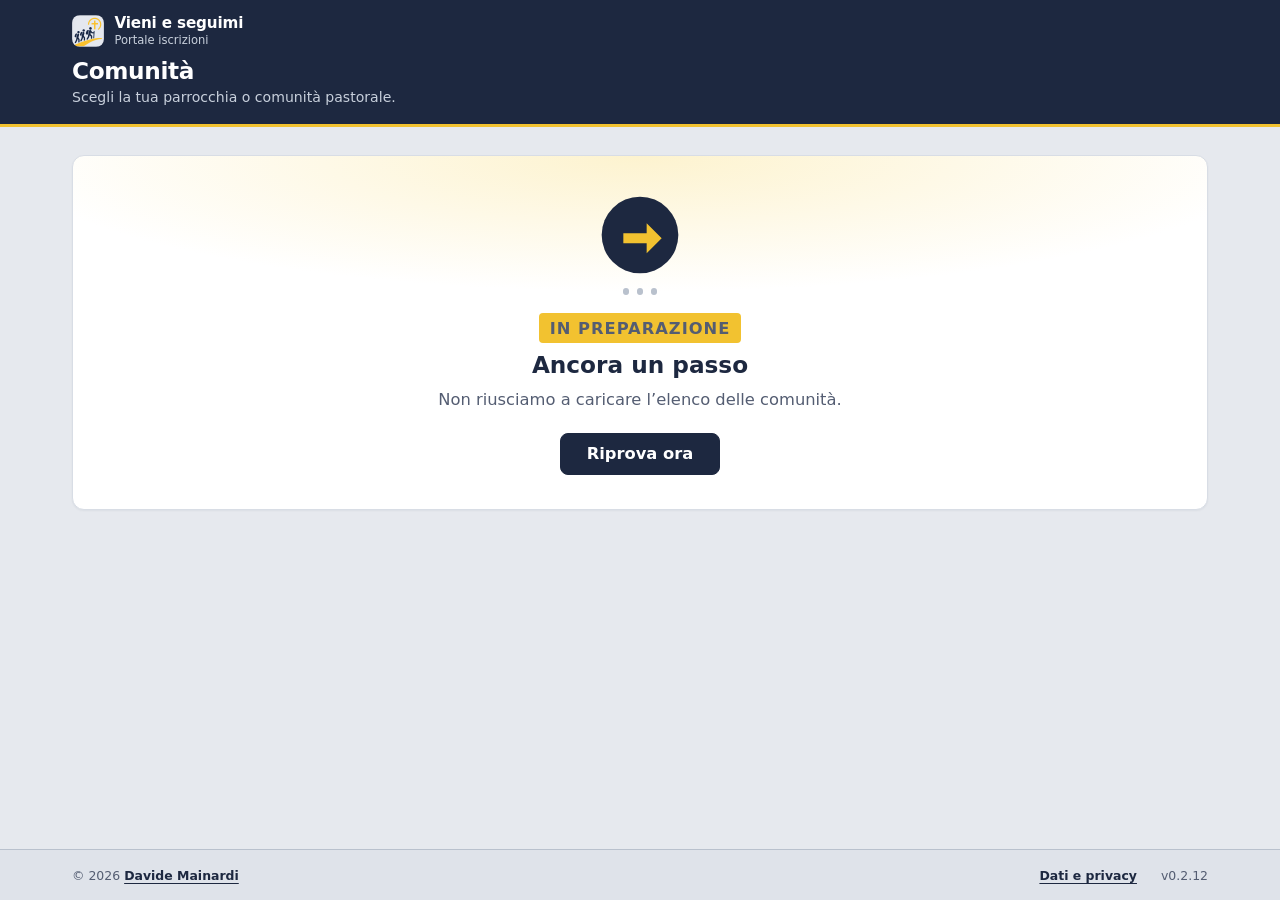
==== commit 3e2c1c0f: "chore(release): publish v0.2.12" ====
--- a/index.html
+++ b/index.html
@@ -97,13 +97,13 @@
   </main>
   <footer class="piede">
     <div class="colonna piede-interno">
-      <div class="piede-blocco" id="piede-segreteria">
+      <div class="piede-blocco" data-piede-segreteria>
         <p class="piede-etichetta">Segreteria</p>
-        <p><a href="secretariat.html" id="link-secretariat">Accesso al pannello segreteria</a></p>
-      </div>
-      <div class="piede-blocco" id="piede-piattaforma" hidden>
+        <p><a href="secretariat.html" data-link-segreteria>Accesso al pannello segreteria</a></p>
+      </div>
+      <div class="piede-blocco" data-piede-comunita hidden>
         <p class="piede-etichetta">Comunità</p>
-        <p><a href="/">Tutte le comunità</a></p>
+        <p><a href="/" data-link-comunita>Tutte le comunità</a></p>
       </div>
       <div class="piede-blocco piede-portale" data-piede-portale hidden>
         <p class="piede-etichetta">Piattaforma</p>
@@ -469,17 +469,28 @@
     </div>
   </section>
 
+  <p class="contatto-modulo">Per domande sull’iscrizione contatta <span data-evento="contatto"></span>.</p>
 </main>
 
 <footer class="piede">
   <div class="colonna piede-interno">
-    <div class="piede-blocco">
-      <p class="piede-etichetta">Informazioni</p>
-      <p>Per domande sull’iscrizione contatta <span data-evento="contatto"></span>.</p>
-    </div>
-    <div class="piede-blocco">
-      <p class="piede-etichetta">Navigazione</p>
-      <p><a id="link-home-piede" href="/">Torna all’elenco dei pellegrinaggi</a></p>
+    <div class="piede-blocco" data-piede-segreteria>
+      <p class="piede-etichetta">Segreteria</p>
+      <p><a href="secretariat.html" data-link-segreteria>Accesso al pannello segreteria</a></p>
+    </div>
+    <div class="piede-blocco" data-piede-comunita hidden>
+      <p class="piede-etichetta">Comunità</p>
+      <p><a href="/" data-link-comunita>Tutte le comunità</a></p>
+    </div>
+    <div class="piede-blocco piede-portale" data-piede-portale hidden>
+      <p class="piede-etichetta">Piattaforma</p>
+      <a class="brand brand-piede" href="/" aria-label="Vieni e seguimi — portale">
+        <img class="brand-mark" src="img/logo-icona.png" width="32" height="32" alt="">
+        <span class="brand-testi">
+          <span class="brand-nome">Vieni e seguimi</span>
+          <span class="brand-sotto">Iscrizioni ai pellegrinaggi</span>
+        </span>
+      </a>
     </div>
     <div class="piede-meta">
       <p class="piede-copy">© 2026 <a href="https://github.com/davidemainardi" rel="noopener noreferrer" target="_blank">Davide Mainardi</a></p>
--- a/css/registration.css
+++ b/css/registration.css
@@ -694,20 +694,23 @@
   border-top: 1px solid var(--bordo);
   color: var(--grigio);
   font-size: .82rem;
-  padding: .55rem 0 calc(.55rem + env(safe-area-inset-bottom));
+  padding: 1rem 0 calc(.9rem + env(safe-area-inset-bottom));
 }
 #vista-modulo .piede {
   padding-bottom: calc(5rem + env(safe-area-inset-bottom));
 }
+/* Riga 1: gruppi di link a sinistra, marchio della piattaforma a destra.
+   Riga 2: separatore, © a sinistra, privacy e versione insieme a destra. */
 .piede-interno {
-  display: grid;
-  grid-template-columns: 1fr 1fr;
-  gap: .45rem .85rem;
-  align-items: start;
-}
-.piede-blocco { min-width: 0; }
+  display: flex;
+  flex-wrap: wrap;
+  align-items: flex-start;
+  gap: .85rem 2.5rem;
+}
+.piede-blocco { min-width: 0; max-width: 22rem; }
+.piede-blocco[hidden] { display: none; }
 .piede-etichetta {
-  margin: 0 0 .1rem;
+  margin: 0 0 .2rem;
   font-size: .65rem;
   font-weight: 700;
   letter-spacing: .04em;
@@ -730,12 +733,18 @@
 }
 .piede-portale .brand-nome { font-size: .85rem; line-height: 1.2; }
 .piede-portale .brand-sotto { display: none; }
+.piede-portale { margin-left: auto; }
 .piede-meta {
-  grid-column: 1 / -1;
-  margin-top: .15rem;
-  padding-top: 0;
-  border-top: 0;
-}
+  flex: 1 1 100%;
+  justify-content: flex-start;
+  gap: .25rem 1.5rem;
+  margin-top: .1rem;
+  padding-top: .7rem;
+  border-top: 1px solid var(--bordo);
+}
+.piede-meta .piede-copy { margin-right: auto; }
+/* Senza gruppi di link (portale) niente separatore sospeso */
+.piede-interno:not(:has(.piede-blocco:not([hidden]))) .piede-meta { border-top: 0; padding-top: 0; margin-top: 0; }
 
 /* =========================================================
    Tablet ≥ 640px
@@ -809,13 +818,9 @@
   .posto-grande { max-width: 20rem; padding: 1.15rem 1.25rem; }
   .posto-numero { font-size: 4.8rem; }
 
-  .piede { padding: .55rem 0 .6rem; }
-  #vista-modulo .piede { padding-bottom: .6rem; }
-  .piede-interno {
-    grid-template-columns: repeat(3, minmax(0, 1fr));
-    gap: .4rem 1.25rem;
-    align-items: start;
-  }
+  .piede { padding: 1.1rem 0 1rem; }
+  #vista-modulo .piede { padding-bottom: 1rem; }
+  .piede-interno { gap: .85rem 3rem; }
   .lista-edizioni { gap: .85rem; padding: 1.5rem 0 2.5rem; }
 }
 
@@ -970,3 +975,10 @@
   }
   .btn, .barra-passi .btn { min-height: 44px; }
 }
+@media (max-width: 639px) {
+  .piede-interno { gap: .75rem 1.5rem; }
+  .piede-blocco { flex: 1 1 9rem; }
+  .piede-portale { margin-left: 0; flex-basis: 100%; }
+}
+.contatto-modulo { margin: 1.25rem 0 0; text-align: center; color: var(--grigio); font-size: .9rem; }
+.contatto-modulo:has(span:empty) { display: none; }
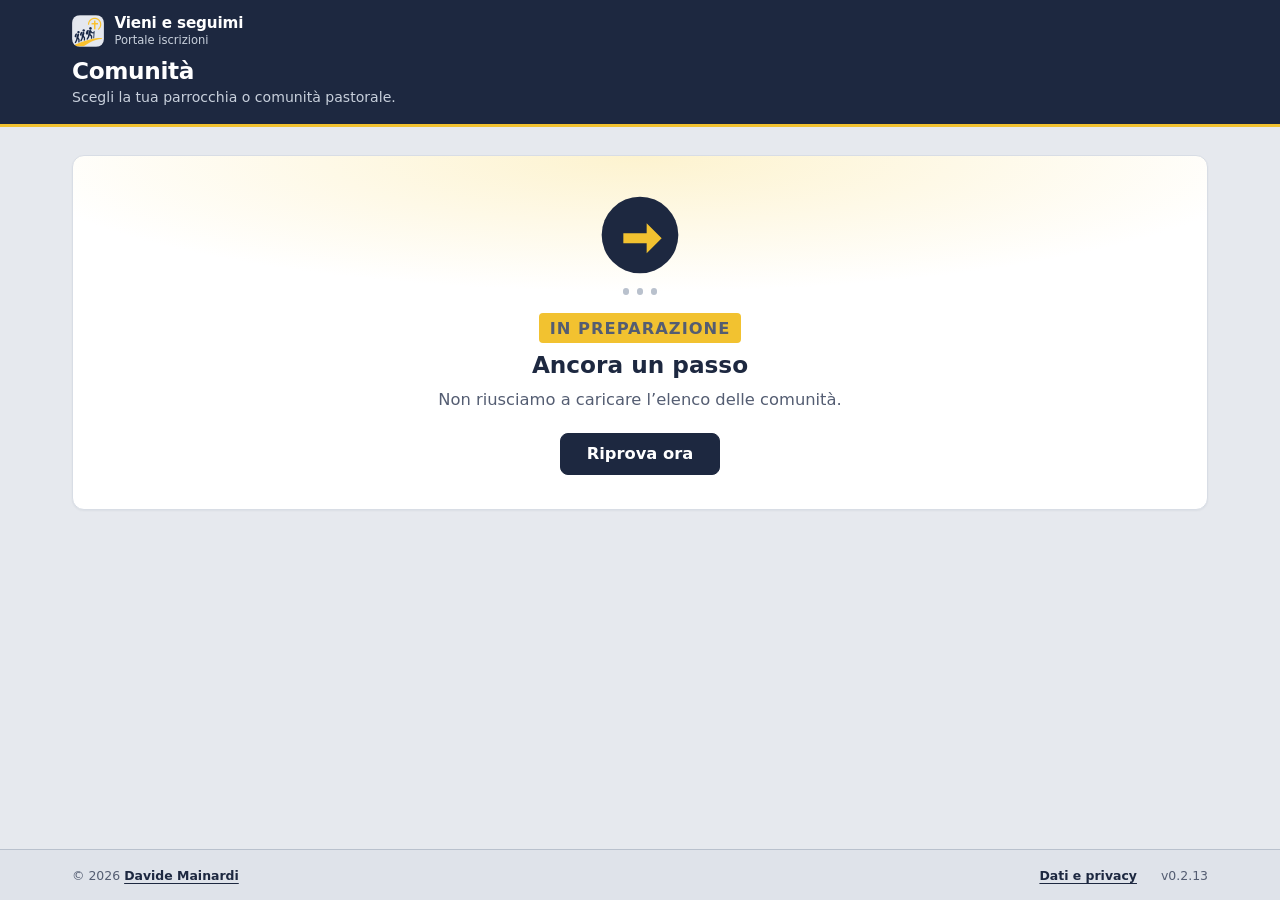
==== commit 10679424: "chore(release): publish v0.2.13" ====
--- a/index.html
+++ b/index.html
@@ -392,8 +392,11 @@
           </label>
           <details class="informativa">
             <summary>Come usiamo i tuoi dati</summary>
-            <p>I dati sono raccolti dalla <span data-evento="parrocchia"></span> solo per organizzare il pellegrinaggio: iscrizione, prenotazione di trasporto e alloggio, comunicazioni ai partecipanti. Li vedono solo la segreteria parrocchiale e, per quanto necessario, l’agenzia di viaggio e le strutture che ci ospitano.</p>
-            <p>Sono conservati fino alla chiusura amministrativa del pellegrinaggio e poi cancellati. Puoi chiederne in ogni momento la correzione o la cancellazione scrivendo a <span data-evento="contatto"></span>.</p>
+            <p><strong>Chi raccoglie i dati.</strong> <span data-ente-giuridico>La parrocchia</span>, che organizza il pellegrinaggio. Vieni e seguimi è solo lo strumento con cui compili il modulo.</p>
+            <p><strong>A cosa servono.</strong> Solo a organizzare questo pellegrinaggio: gestire l’iscrizione, prenotare viaggio e alloggio, scriverti per le comunicazioni. Le esigenze alimentari o di salute servono solo se le indichi tu e solo per organizzare il viaggio.</p>
+            <p><strong>Chi li vede.</strong> La segreteria parrocchiale e, solo per quanto serve, l’agenzia di viaggio e le strutture che ci ospitano. Non li diamo a nessun altro e non li usiamo per altro.</p>
+            <p><strong>Per quanto tempo.</strong> Fino alla chiusura amministrativa del pellegrinaggio; poi li cancelliamo.</p>
+            <p><strong>I tuoi diritti.</strong> Puoi chiedere in ogni momento di vedere i tuoi dati, correggerli o cancellarli scrivendo a <span data-evento="contatto"></span>.</p>
           </details>
         </div>
       </div>
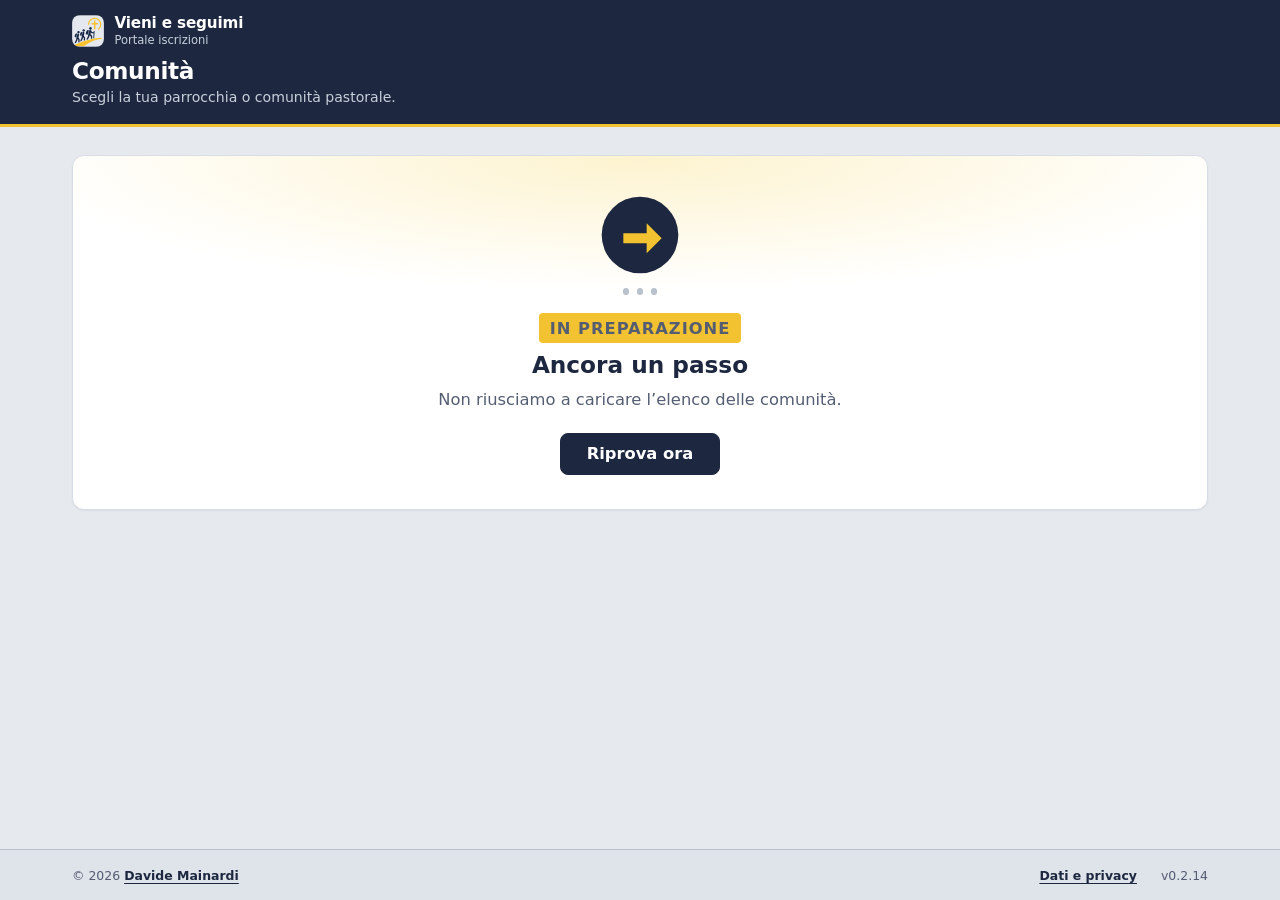
==== commit b0e0569e: "chore(release): publish v0.2.14" ====
--- a/index.html
+++ b/index.html
@@ -140,15 +140,13 @@
     </div>
     <div class="testata-griglia">
       <div class="testata-titoli">
-        <h1>
-          <span class="meta" data-evento="meta"></span>
-          <span class="titolo-evento" data-evento="titolo"></span>
-        </h1>
+        <h1 class="titolo-evento" data-evento="titolo"></h1>
+        <p class="meta-evento"><span class="visually-hidden">Meta: </span><span data-evento="meta"></span></p>
       </div>
       <dl class="fatti">
-        <div><dt>Quando</dt><dd data-evento="quando"></dd></div>
-        <div><dt>Quota</dt><dd data-evento="quota"></dd></div>
-        <div><dt>Iscrizioni</dt><dd data-evento="scadenza"></dd></div>
+        <div class="fatto"><dt>Quando</dt><dd data-evento="quando"></dd></div>
+        <div class="fatto"><dt>Quota</dt><dd data-evento="quota"></dd></div>
+        <div class="fatto fatto-scadenza"><dt>Iscrizioni</dt><dd data-evento="scadenza"></dd></div>
       </dl>
     </div>
   </div>
@@ -396,7 +394,7 @@
             <p><strong>A cosa servono.</strong> Solo a organizzare questo pellegrinaggio: gestire l’iscrizione, prenotare viaggio e alloggio, scriverti per le comunicazioni. Le esigenze alimentari o di salute servono solo se le indichi tu e solo per organizzare il viaggio.</p>
             <p><strong>Chi li vede.</strong> La segreteria parrocchiale e, solo per quanto serve, l’agenzia di viaggio e le strutture che ci ospitano. Non li diamo a nessun altro e non li usiamo per altro.</p>
             <p><strong>Per quanto tempo.</strong> Fino alla chiusura amministrativa del pellegrinaggio; poi li cancelliamo.</p>
-            <p><strong>I tuoi diritti.</strong> Puoi chiedere in ogni momento di vedere i tuoi dati, correggerli o cancellarli scrivendo a <span data-evento="contatto"></span>.</p>
+            <p><strong>I tuoi diritti.</strong> Puoi chiedere in ogni momento di vedere i tuoi dati, correggerli o cancellarli scrivendo a <span data-evento="contatto"></span><span data-ente-email-box hidden> (<a data-ente-email href="#"></a>)</span>.</p>
           </details>
         </div>
       </div>
@@ -472,11 +470,14 @@
     </div>
   </section>
 
-  <p class="contatto-modulo">Per domande sull’iscrizione contatta <span data-evento="contatto"></span>.</p>
 </main>
 
 <footer class="piede">
   <div class="colonna piede-interno">
+    <div class="piede-blocco piede-contatto" data-piede-contatto>
+      <p class="piede-etichetta">Informazioni</p>
+      <p>Per domande sull’iscrizione contatta <span data-evento="contatto"></span><span data-ente-email-box hidden> (<a data-ente-email href="#"></a>)</span>.</p>
+    </div>
     <div class="piede-blocco" data-piede-segreteria>
       <p class="piede-etichetta">Segreteria</p>
       <p><a href="secretariat.html" data-link-segreteria>Accesso al pannello segreteria</a></p>
--- a/css/registration.css
+++ b/css/registration.css
@@ -980,5 +980,74 @@
   .piede-blocco { flex: 1 1 9rem; }
   .piede-portale { margin-left: 0; flex-basis: 100%; }
 }
-.contatto-modulo { margin: 1.25rem 0 0; text-align: center; color: var(--grigio); font-size: .9rem; }
-.contatto-modulo:has(span:empty) { display: none; }
+.piede-contatto:has([data-evento="contatto"]:empty) { display: none; }
+
+/* =========================================================
+   Testata del modulo: marchio dell'ente, poi il pellegrinaggio
+   (titolo, meta con la freccia del segnavia, fatti in riquadri)
+   ========================================================= */
+#vista-modulo .testata-brand-riga {
+  padding-bottom: .65rem;
+  margin-bottom: .8rem;
+  border-bottom: 1px solid rgba(255, 255, 255, .1);
+}
+#vista-modulo .testata-griglia { display: grid; grid-template-columns: minmax(0, 1fr); grid-template-areas: none; gap: .85rem; max-width: none; }
+#vista-modulo .testata-titoli { grid-area: auto; }
+#vista-modulo .testata h1.titolo-evento,
+#vista-modulo h1.titolo-evento {
+  margin: 0;
+  font-size: clamp(1.35rem, 5vw, 1.9rem);
+  line-height: 1.15;
+  letter-spacing: -.015em;
+  color: #fff;
+  overflow-wrap: anywhere;
+}
+.meta-evento {
+  display: flex; align-items: baseline; gap: .45rem;
+  margin: .4rem 0 0;
+  font-size: .98rem; font-weight: 700; color: #dfe4ec;
+  overflow-wrap: anywhere;
+}
+.meta-evento::before {
+  content: ''; flex: none;
+  width: 1.1rem; height: .55rem;
+  background: var(--segnavia);
+  clip-path: polygon(0 32%, 62% 32%, 62% 0, 100% 50%, 62% 100%, 62% 68%, 0 68%);
+}
+.meta-evento:has([data-evento="meta"]:empty) { display: none; }
+
+#vista-modulo .fatti {
+  grid-area: auto;
+  display: flex;
+  flex-direction: row;
+  flex-wrap: wrap;
+  gap: .5rem;
+  margin: 0;
+  padding: 0;
+}
+#vista-modulo .fatti > .fatto {
+  display: block;
+  flex: 1 1 8.5rem;
+  padding: .5rem .75rem .55rem;
+  background: rgba(255, 255, 255, .07);
+  border: 1px solid rgba(255, 255, 255, .14);
+  border-radius: 10px;
+}
+#vista-modulo .fatti > .fatto:has(dd:empty) { display: none; }
+#vista-modulo .fatti > .fatto-scadenza { border-left: 4px solid var(--segnavia); }
+#vista-modulo .fatti dt {
+  margin: 0 0 .15rem;
+  font-size: .7rem; font-weight: 700;
+  letter-spacing: .06em; text-transform: uppercase;
+  color: #b9c2d1;
+}
+#vista-modulo .fatti dt::after { content: none; }
+#vista-modulo .fatti dd {
+  margin: 0;
+  font-size: 1rem; font-weight: 700; line-height: 1.3;
+  color: #fff;
+}
+@media (min-width: 640px) {
+  #vista-modulo .fatti { gap: .6rem; }
+  #vista-modulo .fatti > .fatto { flex: 0 1 auto; min-width: 10rem; padding: .55rem .95rem .6rem; }
+}
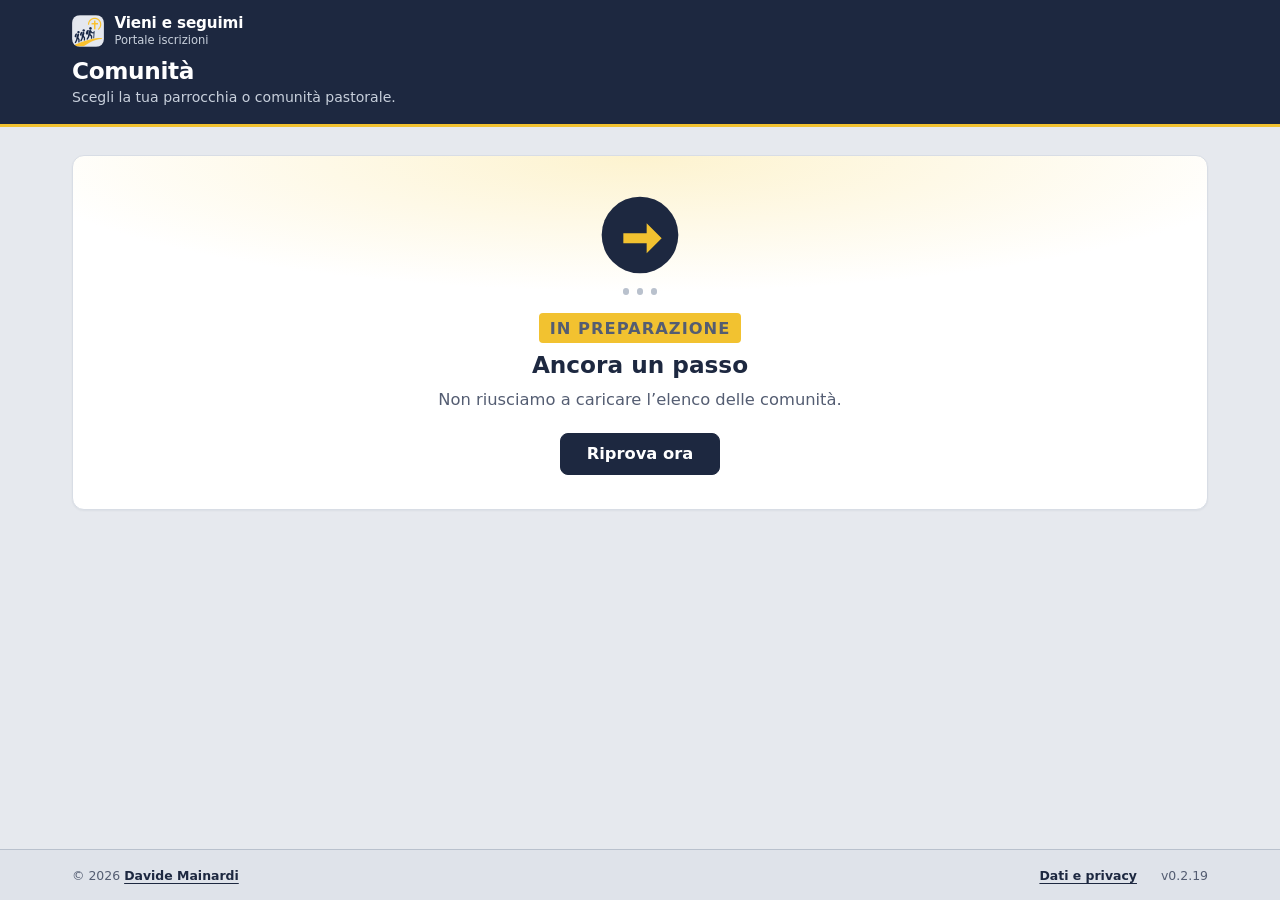
==== commit 37884781: "chore(release): publish v0.2.19" ====
--- a/index.html
+++ b/index.html
@@ -101,6 +101,10 @@
         <p class="piede-etichetta">Segreteria</p>
         <p><a href="secretariat.html" data-link-segreteria>Accesso al pannello segreteria</a></p>
       </div>
+      <div class="piede-blocco" data-piede-pellegrinaggi hidden>
+        <p class="piede-etichetta">Pellegrinaggi</p>
+        <p><a href="/" data-link-pellegrinaggi>Altri pellegrinaggi</a></p>
+      </div>
       <div class="piede-blocco" data-piede-comunita hidden>
         <p class="piede-etichetta">Comunità</p>
         <p><a href="/" data-link-comunita>Tutte le comunità</a></p>
@@ -129,7 +133,6 @@
 <header class="testata">
   <div class="colonna">
     <div class="testata-brand-riga">
-      <a class="testata-indietro" id="link-home-testata" href="/" aria-label="Tutti i pellegrinaggi">←</a>
       <a class="brand" id="link-brand-modulo" href="/" aria-label="Torna all’elenco">
         <img class="brand-mark" data-brand-logo src="img/logo-icona.png" width="40" height="40" alt="">
         <span class="brand-testi">
@@ -482,6 +485,10 @@
       <p class="piede-etichetta">Segreteria</p>
       <p><a href="secretariat.html" data-link-segreteria>Accesso al pannello segreteria</a></p>
     </div>
+    <div class="piede-blocco" data-piede-pellegrinaggi hidden>
+      <p class="piede-etichetta">Pellegrinaggi</p>
+      <p><a href="/" data-link-pellegrinaggi>Altri pellegrinaggi</a></p>
+    </div>
     <div class="piede-blocco" data-piede-comunita hidden>
       <p class="piede-etichetta">Comunità</p>
       <p><a href="/" data-link-comunita>Tutte le comunità</a></p>
--- a/css/registration.css
+++ b/css/registration.css
@@ -1051,3 +1051,14 @@
   #vista-modulo .fatti { gap: .6rem; }
   #vista-modulo .fatti > .fatto { flex: 0 1 auto; min-width: 10rem; padding: .55rem .95rem .6rem; }
 }
+
+/* Desktop: titolo e meta a sinistra, riquadri dei fatti sulla stessa riga a destra */
+@media (min-width: 960px) {
+  #vista-modulo .testata-griglia {
+    grid-template-columns: minmax(0, 1fr) auto;
+    align-items: center;
+    column-gap: 2rem;
+  }
+  #vista-modulo .fatti { flex-wrap: nowrap; justify-content: flex-end; }
+  #vista-modulo .fatti > .fatto { min-width: 9rem; }
+}
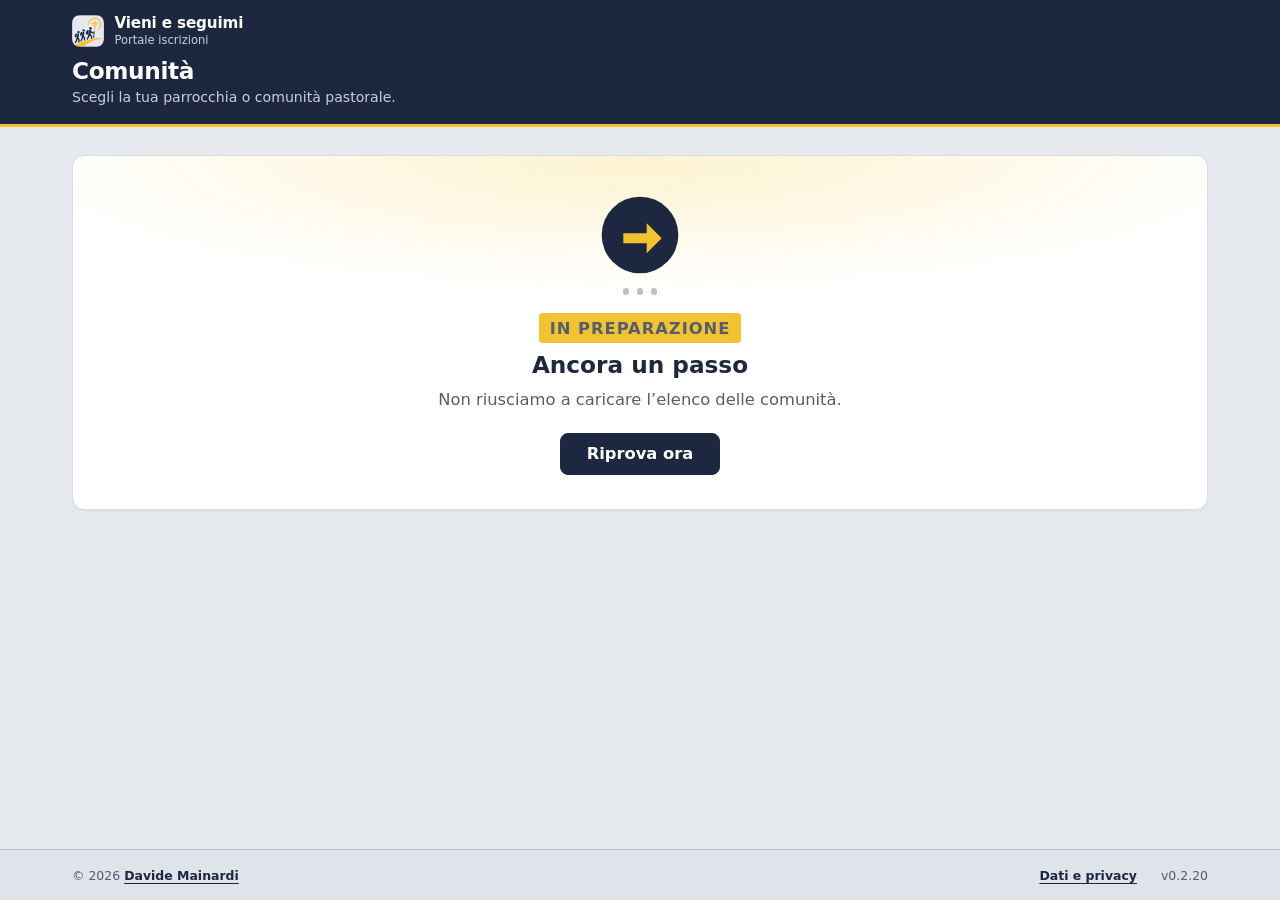
==== commit e74eabba: "chore(release): publish v0.2.20" ====
--- a/index.html
+++ b/index.html
@@ -529,5 +529,6 @@
 <script src="js/tenant.js"></script>
 <script src="js/privacy.js"></script>
 <script src="js/registration.js"></script>
+<script src="js/aggiornamento.js"></script>
 </body>
 </html>
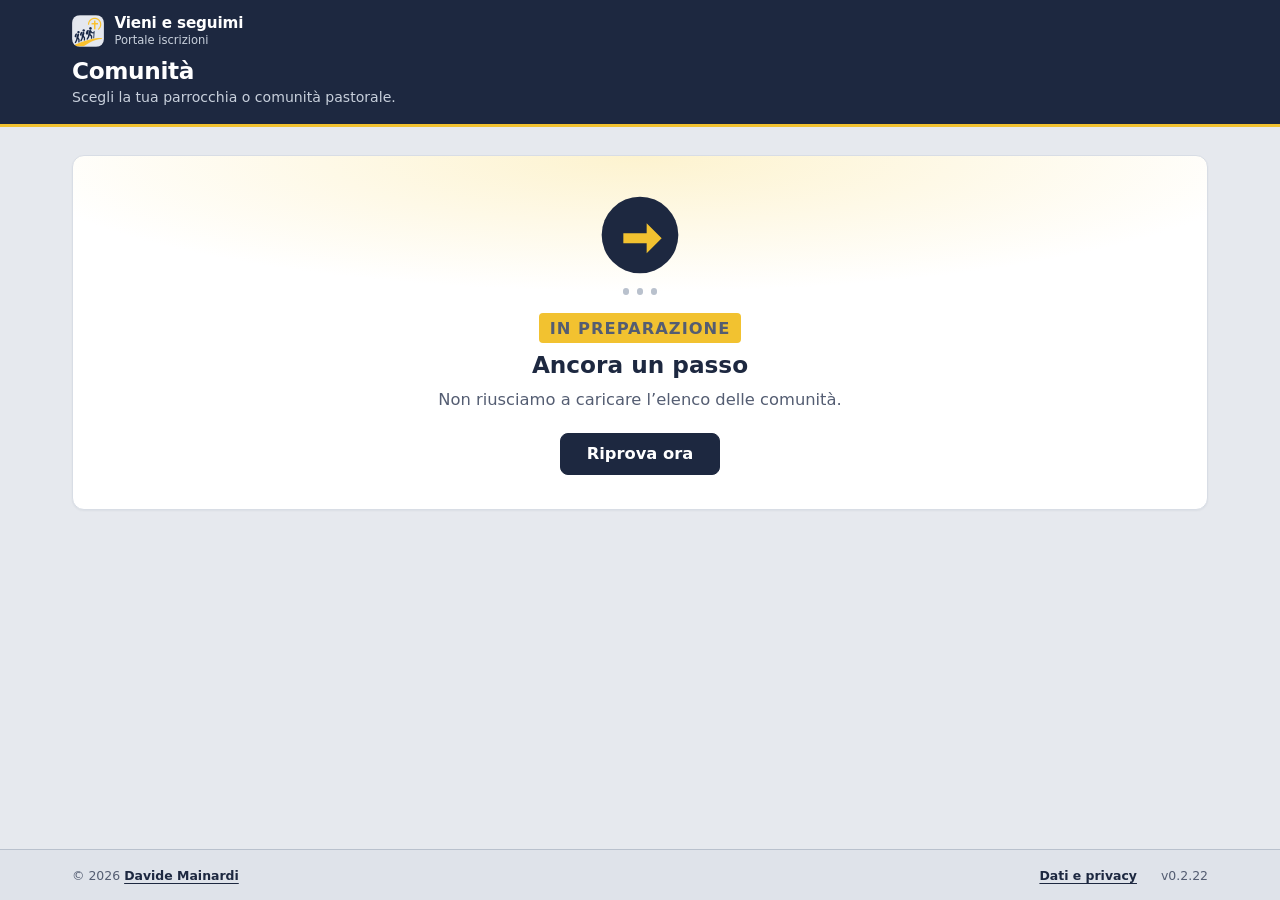
==== commit 2fab333a: "chore(release): publish v0.2.22" ====
--- a/index.html
+++ b/index.html
@@ -465,6 +465,21 @@
         <p class="aiuto" id="pagina-iscrizione-motivo" hidden></p>
         <p class="aiuto" id="pagina-iscrizione-contatto"></p>
       </div>
+      <div id="pagina-iscrizione-annulla-box" class="pagina-iscrizione-annulla" style="margin-top:1.2rem" hidden>
+        <button type="button" class="btn btn-secondario" id="pagina-iscrizione-annulla-apri">Annulla iscrizione</button>
+        <div id="pagina-iscrizione-annulla-conferma" style="margin-top:.8rem" hidden>
+          <p><strong>Vuoi annullare l’iscrizione?</strong> Perderai il posto<span id="pagina-iscrizione-annulla-piu"></span>. Potrai riattivarla più avanti, ma se non ci saranno più posti liberi finirai in lista d’attesa.</p>
+          <div style="display:flex;gap:.6rem;flex-wrap:wrap;margin-top:.6rem">
+            <button type="button" class="btn" id="pagina-iscrizione-annulla-si">Sì, annulla l’iscrizione</button>
+            <button type="button" class="btn btn-secondario" id="pagina-iscrizione-annulla-no">No, torna indietro</button>
+          </div>
+        </div>
+      </div>
+      <div id="pagina-iscrizione-riattiva-box" class="pagina-iscrizione-annulla" style="margin-top:1.2rem" hidden>
+        <p class="aiuto">Questa iscrizione è annullata. Se la riattivi e ci sono posti liberi torni subito in gioco; altrimenti andrai in lista d’attesa.</p>
+        <button type="button" class="btn" id="pagina-iscrizione-riattiva">Riattiva iscrizione</button>
+      </div>
+      <p class="aiuto" id="pagina-iscrizione-annulla-esito" role="status" hidden></p>
       <div id="pagina-iscrizione-documenti-box" class="pagina-iscrizione-docs" hidden>
         <h3>Documenti</h3>
         <p class="aiuto">Puoi scaricarli di nuovo quando ti serve.</p>
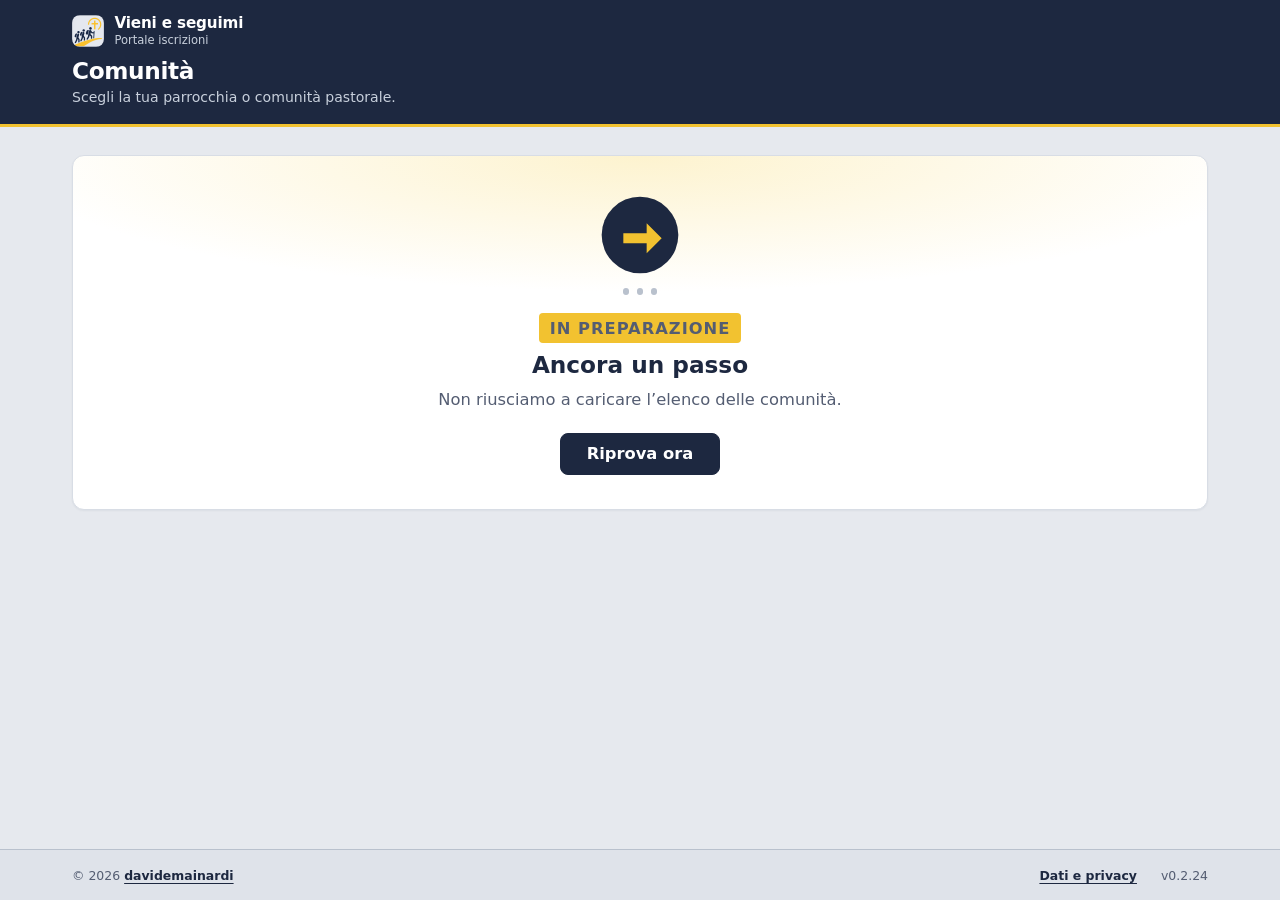
==== commit 56caadd5: "chore(release): publish v0.2.24" ====
--- a/index.html
+++ b/index.html
@@ -120,7 +120,7 @@
         </a>
       </div>
       <div class="piede-meta">
-        <p class="piede-copy">© 2026 <a href="https://github.com/davidemainardi" rel="noopener noreferrer" target="_blank">Davide Mainardi</a></p>
+        <p class="piede-copy">© 2026 <a href="https://davidemainardi.github.io/" rel="noopener noreferrer" target="_blank">davidemainardi</a></p>
         <p class="piede-privacy"><a href="#privacy" data-apri-privacy>Dati e privacy</a></p>
         <p class="piede-versione" data-site-version></p>
       </div>
@@ -519,7 +519,7 @@
       </a>
     </div>
     <div class="piede-meta">
-      <p class="piede-copy">© 2026 <a href="https://github.com/davidemainardi" rel="noopener noreferrer" target="_blank">Davide Mainardi</a></p>
+      <p class="piede-copy">© 2026 <a href="https://davidemainardi.github.io/" rel="noopener noreferrer" target="_blank">davidemainardi</a></p>
       <p class="piede-privacy"><a href="#privacy" data-apri-privacy>Dati e privacy</a></p>
       <p class="piede-versione" data-site-version></p>
     </div>
